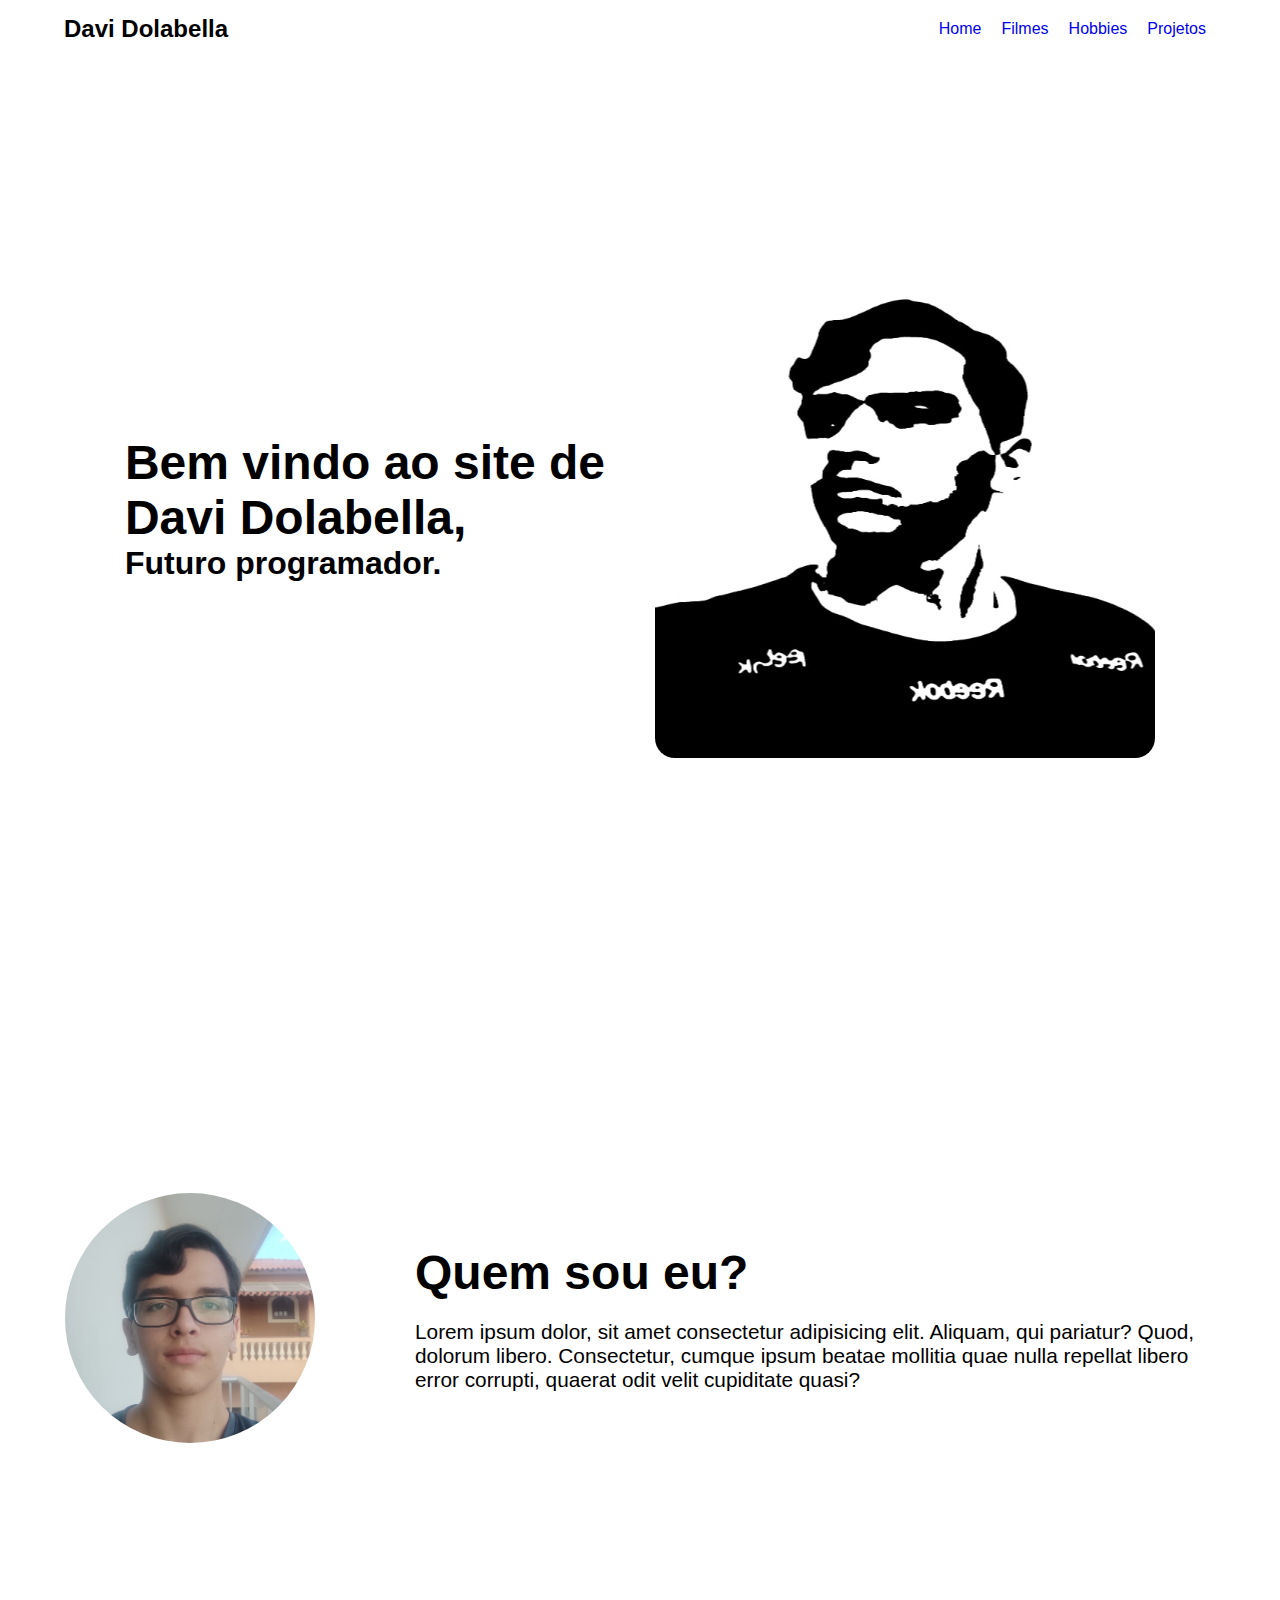
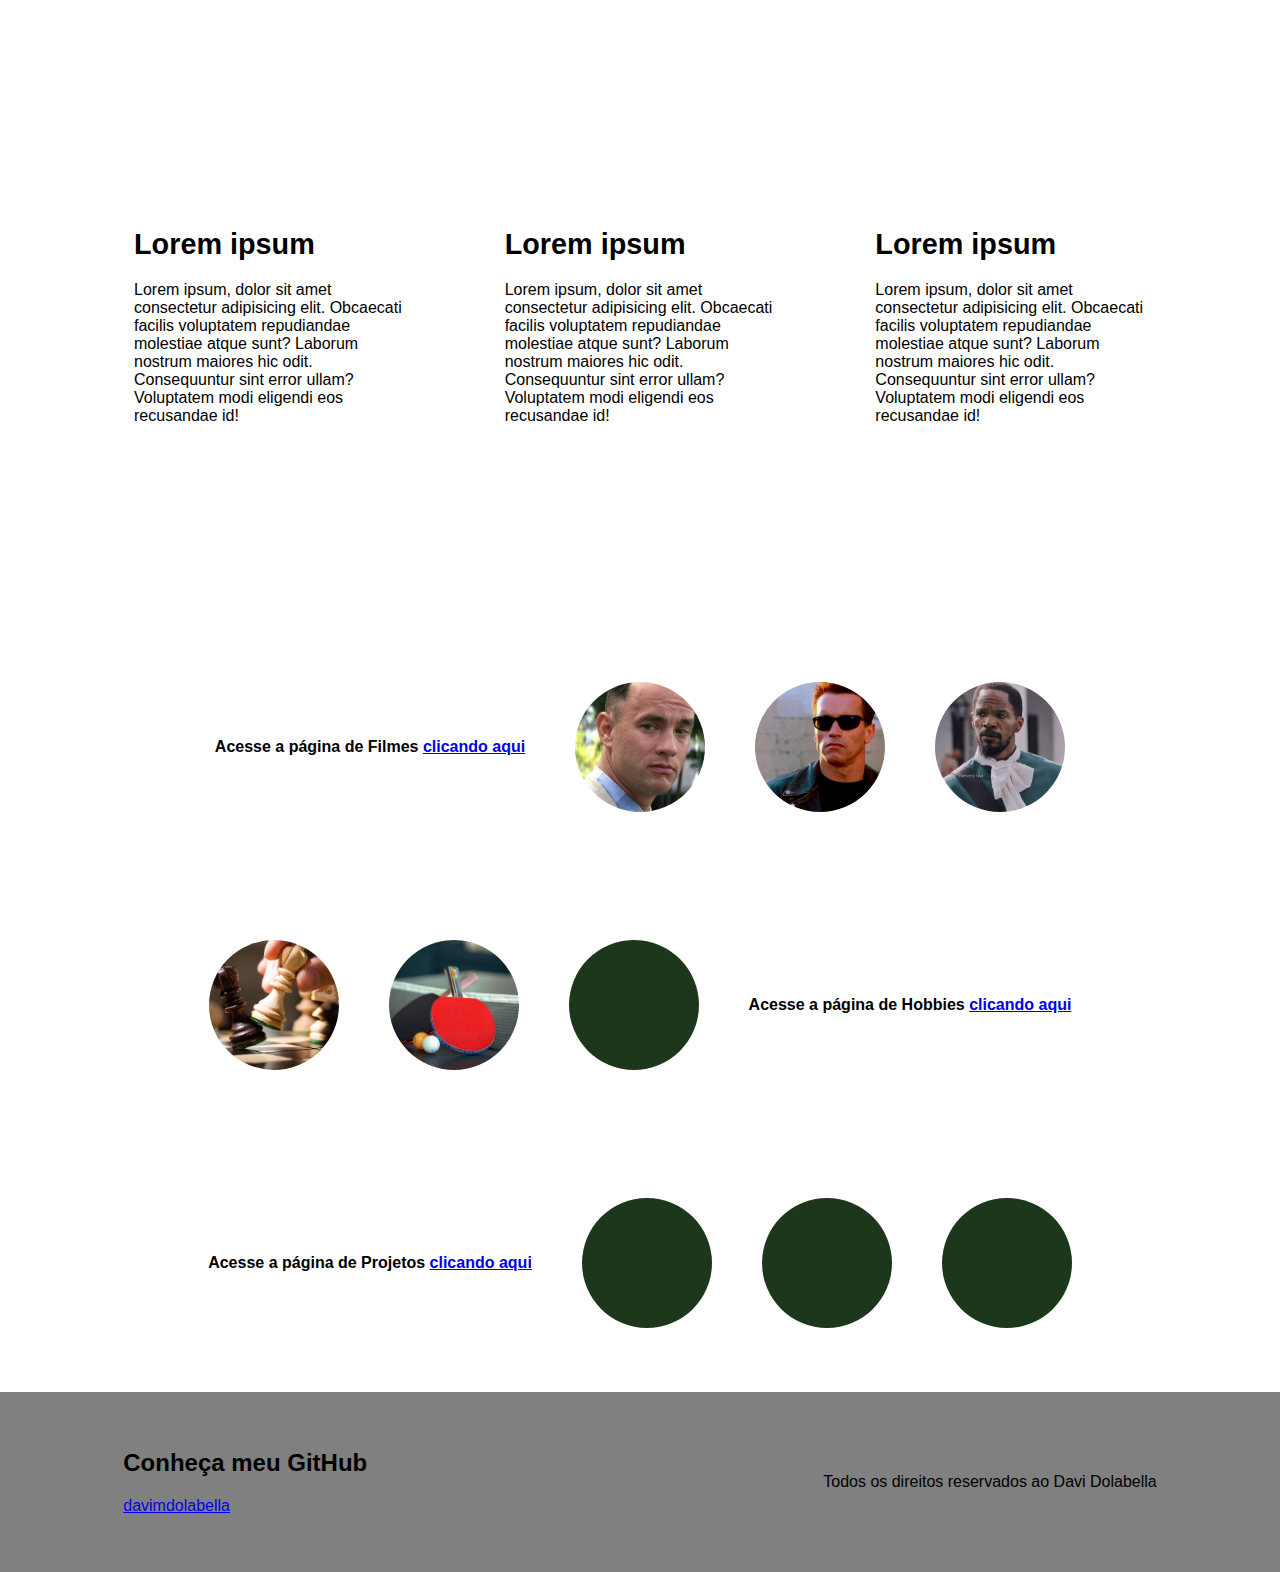
==== index.html @ c70b5666 "Update index.html" ====
<!DOCTYPE html>
<html lang="pt-br">
<head>
    <meta charset="UTF-8">
    <meta name="viewport" content="width=device-width, initial-scale=1.0">
    <title>Site Pessoal</title>
    <link rel="stylesheet" href="css/style.css">
</head>
<body>
    
    <header>
        <h2>Davi Dolabella</h2>
        <nav class="desktop">
            <ul>
                <li><a href="#">Home</a></li>
                <li><a href="#">Filmes</a></li>
                <li><a href="#">Hobbies</a></li>
                <li><a href="#">Projetos</a></li>
            </ul>
        </nav><!--desktop-->
        <div class="menu_mobile_icon"></div>
        <nav class="mobile">
            <ul>
                <li><a href="#">Home</a></li>
                <li><a href="#">Filmes</a></li>
                <li><a href="#">Hobbies</a></li>
                <li><a href="#">Projetos</a></li>
            </ul>
        </nav><!--mobile-->
    </header>

    <section class="hero">
        <div class="container">
            <div class="hero_text">
                <h2>Bem vindo ao site de</h2>
                <h1>Davi Dolabella,</h1>
                <h3>Futuro programador.</h3>
            </div><!--hero_text-->
            <div class="hero_img"></div>
        </div><!--container-->
    </section><!--hero-->

    <section class="about">
        <div class="container">
            <div class="about_img"></div>
            <div class="about_text">
                <h2>Quem sou eu?</h2>
                <p>
                    Lorem ipsum dolor, sit amet consectetur adipisicing elit. Aliquam, qui pariatur? Quod, dolorum libero. Consectetur, cumque ipsum beatae mollitia quae nulla repellat libero error corrupti, quaerat odit velit cupiditate quasi?
                </p>
            </div><!--about_text-->
        </div><!--container-->
    </section><!--about-->

    <section class="content">
        <div class="container">
            <div class="content_single">
                <h2>Lorem ipsum</h2>
                <p>
                    Lorem ipsum, dolor sit amet consectetur adipisicing elit. Obcaecati facilis voluptatem repudiandae molestiae atque sunt? Laborum nostrum maiores hic odit. Consequuntur sint error ullam? Voluptatem modi eligendi eos recusandae id!
                </p>
            </div><!--content_single-->
            <div class="content_single">
                <h2>Lorem ipsum</h2>
                <p>
                    Lorem ipsum, dolor sit amet consectetur adipisicing elit. Obcaecati facilis voluptatem repudiandae molestiae atque sunt? Laborum nostrum maiores hic odit. Consequuntur sint error ullam? Voluptatem modi eligendi eos recusandae id!
                </p>
            </div><!--content_single-->
            <div class="content_single">
                <h2>Lorem ipsum</h2>
                <p>
                    Lorem ipsum, dolor sit amet consectetur adipisicing elit. Obcaecati facilis voluptatem repudiandae molestiae atque sunt? Laborum nostrum maiores hic odit. Consequuntur sint error ullam? Voluptatem modi eligendi eos recusandae id!
                </p>
            </div><!--content_single-->
        </div><!--container-->
    </section><!--content-->

    <section class="preview p_films">
        <div class="container">
            <h2>Acesse a página de Filmes <a href="#">clicando aqui</a></h2>
            <div class="filmes_preview preview_c">
                <div class="single_p filme" style="background-image:url('./img/forrest-gump.jpg');"></div>
                <div class="single_p filme" style="background-image: url('./img/exterminador-do-futuro.jpg');"></div>
                <div class="single_p filme" style="background-image: url('./img/django.jpg');"></div>
            </div><!--filmes_preview-->
        </div><!--container-->
    </section><!--preview p_films-->

    <section class="preview p_hobbies">
        <div class="container">
            <h2>Acesse a página de Hobbies <a href="#">clicando aqui</a></h2>
            <div class="hobbies_preview preview_c">
                <div class="single_p hobbies" style="background-image: url('./img/xadrez.webp');"></div>
                <div class="single_p hobbies" style="background-image: url('./img/tenis-de-mesa.jpg');"></div>
                <div class="single_p hobbie"></div>
            </div><!--hobbies_preview-->
        </div><!--container-->
    </section><!--preview p_hobbies-->

    <section class="preview p_projects">
        <div class="container">
            <h2>Acesse a página de Projetos <a href="#">clicando aqui</a></h2>
            <div class="projects_preview preview_c">
                <div class="single_p project"></div>
                <div class="single_p project"></div>
                <div class="single_p project"></div>
            </div><!--projects_preview-->
        </div><!--container-->
    </section><!--preview p_prjects-->

    <footer>
       <div class="container">
            <div class="social">
                <h2>Conheça meu GitHub</h2>
                <div class="single">
                    <div class="icon"></div>
                    <a href="https://davimdolabella.github.io/personal-website/">davimdolabella</a>
                </div><!--single-->
            </div><!--social-->
            <div class="direitos">
                <p>Todos os direitos reservados ao Davi Dolabella</p>
            </div><!--direitos-->
       </div><!--container-->
    </footer>

</body>
</html>
---- css/style.css ----
*{
    margin: 0;
    padding: 0;
    box-sizing: border-box;
    font-family: sans-serif;
}

html,body{
    height: 100%;
}
header{
    padding: 10px 5%;
    display: flex;
    justify-content: space-between;
    align-items: center;
    background-color: white;
}
header .desktop ul{
    display: flex;
    list-style: none;
}
header .desktop ul li{
    padding: 10px;
}
header .desktop ul li:hover{
    color: black;
}
header .desktop ul li a{
    text-decoration: none;
}
.menu_mobile_icon{
    width: 50px;
    height: 50px;
    background-color: gray;
    display: none;
}
.mobile{
    display: none;
}
/*//////////////////////////////////////*/
.hero .container{
    background: white;
    background-size: 200%;
    width: 100%;
    height: 100vh;
    display: flex;
    align-items: center;
    justify-content: center;
    padding: 0 5%;
}

.hero_text h2{
    font-size: 300%;
}   
.hero_text h1{
    font-size: 300%;
}
.hero_text h3{
    font-size: 200%;
}
.hero_img{
    border-radius: 20px;
    margin-left: 50px;
    width: 500px;
    padding-top: 500px;
    height:0;
    background-image: url('../img/teste3.jpg');
    background-color: gray;
    background-size: 120% 120%;
    background-position: bottom;
    background-repeat: no-repeat;

}
/***************************************/
.about .container{
    padding:5%;
    width: 100%;
    height: 80vh;
    display: flex;
    align-items: center;
    justify-content: center;
    gap: 100px;
}
.about_text{
    max-width: 800px;
    width: 70%;
}
.about_text h2{
    font-size: 300%;
    margin-bottom: 20px;
}
.about_text p{
    font-size: 130%;
}
.about_img{
    background-image: url('../img/about.jpg');
    background-size: cover;
    background-position: center;
    min-width:250px;
    height: 250px;
    border-radius: 50%;
    background-color: gray;
}
/*****************************************/
.content{
    background-color: white;
}
.content .container{
    margin: 0 auto;
    max-width: 1200px;
    width: 100%;
    height: 60vh;
    display: flex;
    align-items: center;
    justify-content: center;
    gap: 40px;
    padding: 5%;
}
.content .content_single{
    width: calc(100%/3);
    height: 300px;
    padding: 30px;
}
.content_single h2{
    font-size: 180%;
    margin-bottom: 20px;
}
.content_single p{
    font-size: 100%;
}
/***************************************/
.preview{
    width: 100%;
    height: auto;
    display: flex;
    align-items: center;
    padding: 5%;
}
.preview .container{
    margin: 0 auto;
    max-width: 1200px;
    display: flex;
    align-items: center;
    justify-content: space-between;
    gap: 50px;
}
.preview h2{
    font-size: 100%;
}
.preview .preview_c{
    display: flex;
    align-items: center;
    gap: 50px;
}
.preview .single_p{
    width: 130px;
    height: 130px;
    border-radius: 50%;
    background-size:cover;
    background-position:center;
    background-color: rgb(28, 55, 27);
}
.p_hobbies .container{
    flex-direction: row-reverse;
}
/**************************/
footer{
    width: 100%;
    height: 20vh;
    padding: 2%;
    background-color: gray;
}
footer  .container{
    margin: 0 auto;
    max-width: 1200px;
    width: 100%;
    height: 100%;
    display: flex;
    align-items: center;
    justify-content: center;
    gap: 100px;
}
footer .social{
    display: flex;
    flex-direction: column;
    align-items: left;
    gap: 20px;
    width: 50%;
}
/************************************/
@media screen and (max-width: 1200px) {
    
    .hero_img{
        width: 300px;
        padding-top: 300px;
    }
}
@media screen and (max-width:1000px){
    .desktop{
        display: none;
    }
    .menu_mobile_icon{
        display: block;
    }
    /************************/
    .hero_img{
        margin: 0;
        margin-bottom: 50px;
    }
    .hero .container{
        flex-direction: column;
        gap: 50px;
        text-align: center;
    }
    .hero_text h2{
        font-size: 220%;
    }   
    .hero_text h1{
        font-size: 220%;
    }
    .hero_text h3{
        font-size: 120%;
    }
    /**************************/
    .about .container{
        height: auto;
        flex-direction: column;
    }
    .about_text h2{
        text-align: center;
        font-size: 200%;
    }
    .about_text p{
        font-size: 120%;
    }
    /****************************/
    .content .container{
        margin-top: 50px;
        height: auto;
        flex-direction: column;
    }
    .content .content_single{
        min-width: 30%;
        width: 300px;
        height: 300px;
    }
    /**************************/
    .preview{
        margin-bottom: 50px;
    }
    .preview .container{
        flex-direction: column;
    }
    .p_hobbies .container{
        flex-direction: column;
    }
    /********************************/
    footer  .container{
        padding: 5%;
        justify-content: space-between;
        gap: 30px;
    }
    footer .social{
        width: auto;
    }
}
@media screen and (max-width:768px) {
    .preview{
       margin-bottom: 70px;
       height: auto;
    }
    .preview .preview_c{
        flex-direction: column;
    }
    .p_hobbies .container{
        flex-direction: column;
    }
    /*******************/
    footer{
        height: auto;
    }
    footer  .container{
        gap: 50px;
        flex-direction: column;
    }
}
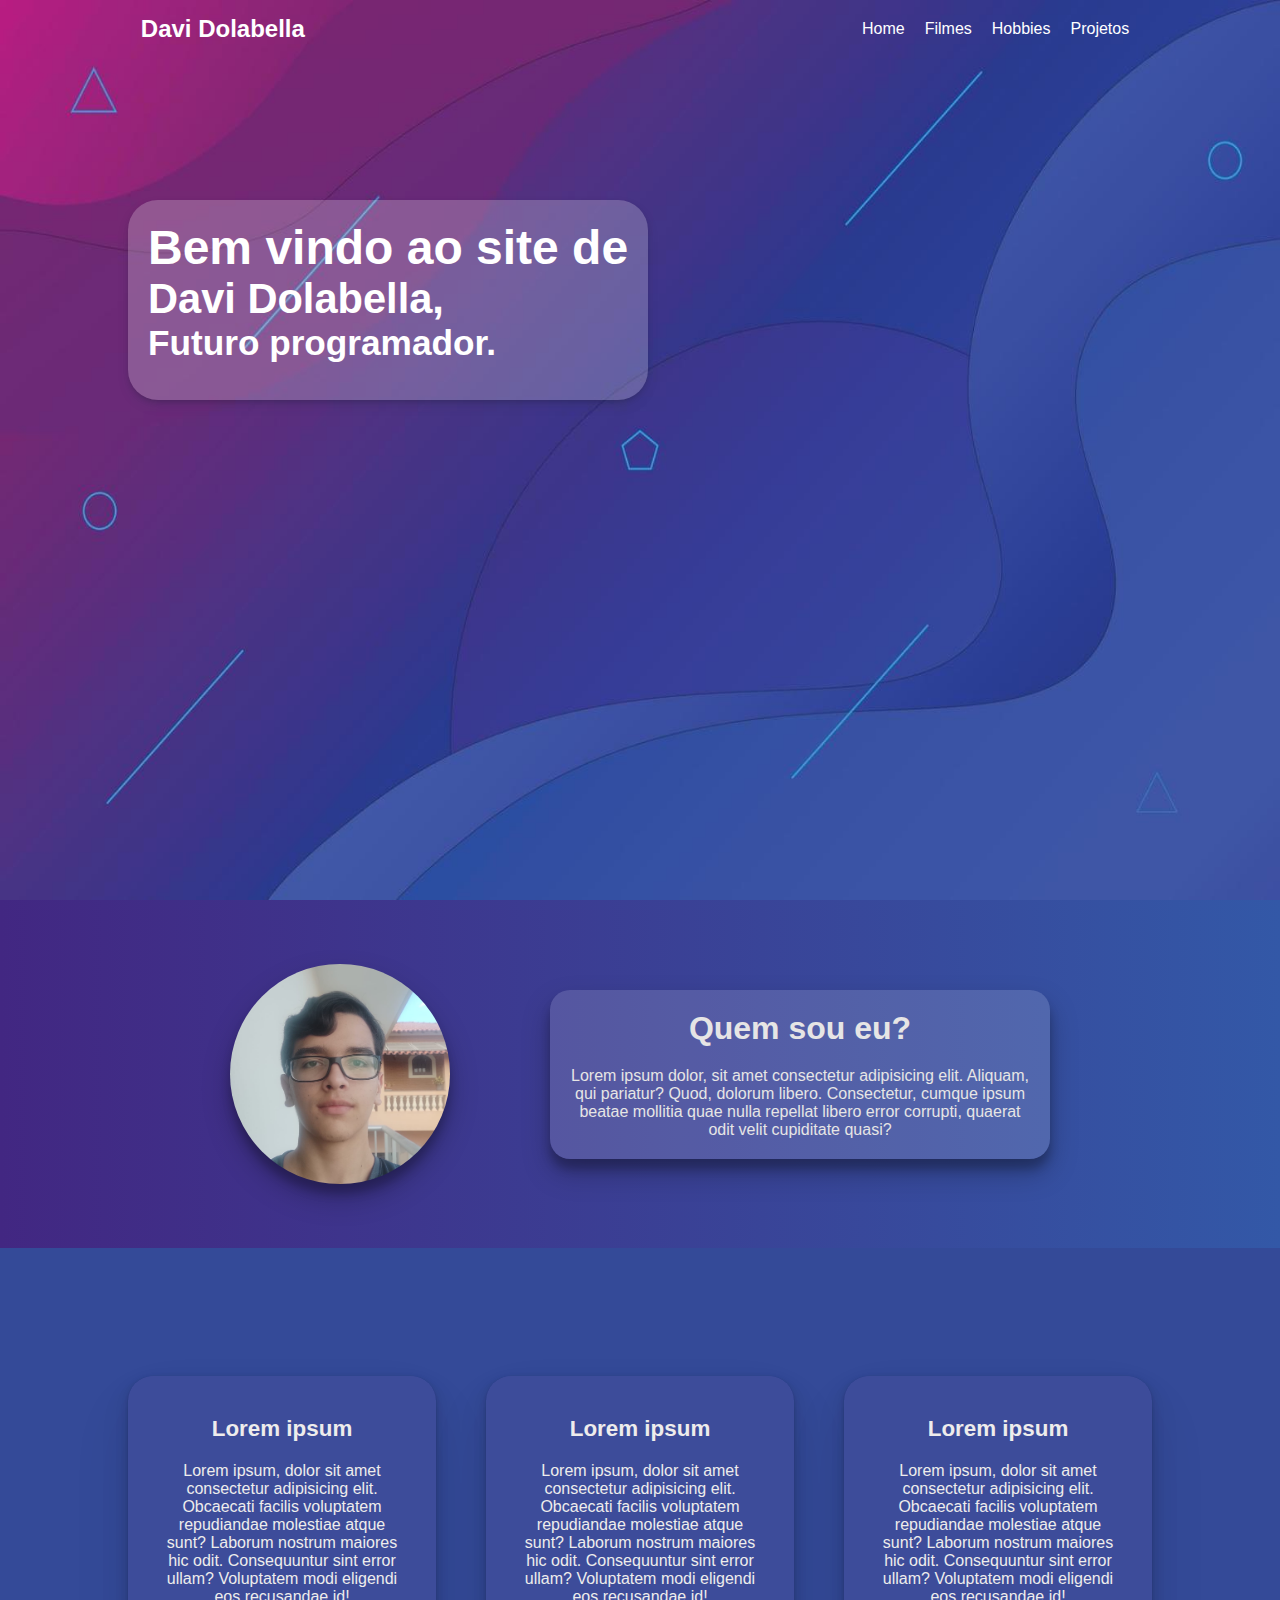
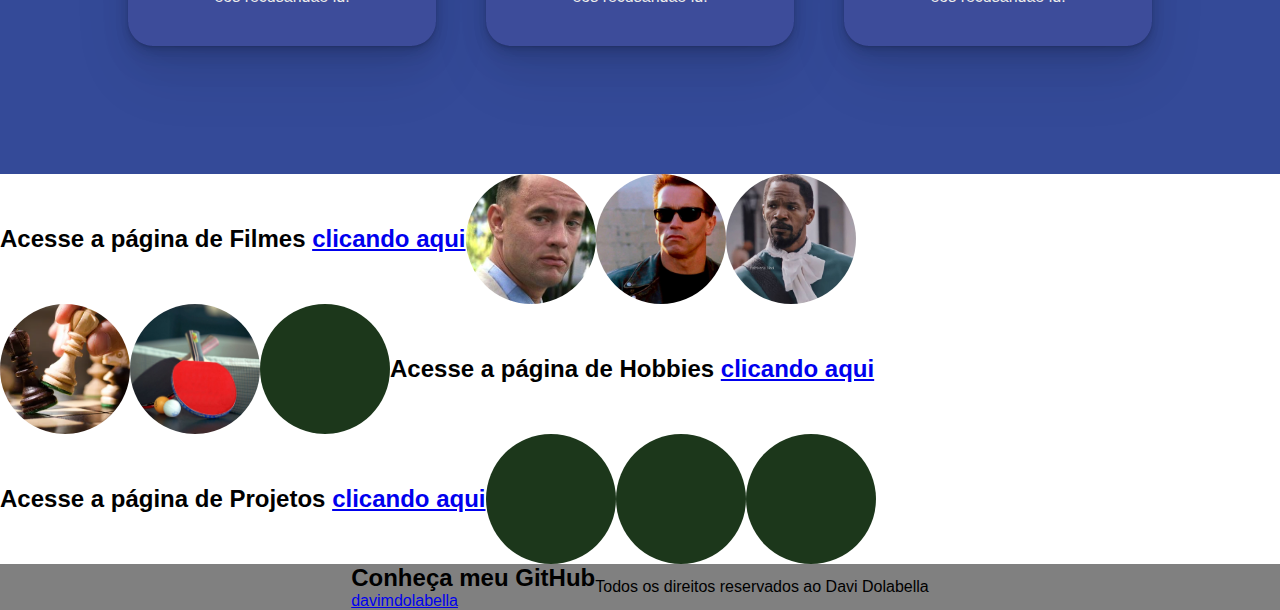
==== commit 42de1023: "Add files via upload" ====
--- a/index.html
+++ b/index.html
@@ -124,4 +124,4 @@
     </footer>
 
 </body>
-</html>
+</html>--- a/css/style.css
+++ b/css/style.css
@@ -9,11 +9,13 @@
     height: 100%;
 }
 header{
-    padding: 10px 5%;
+    color: white;
+    position: absolute;
+    width: 100%;
+    padding: 10px 11%;
     display: flex;
     justify-content: space-between;
     align-items: center;
-    background-color: white;
 }
 header .desktop ul{
     display: flex;
@@ -23,10 +25,13 @@
     padding: 10px;
 }
 header .desktop ul li:hover{
-    color: black;
+    background-color: rgba(255, 255, 255, 0.156);
+    border-radius: 20px;
 }
 header .desktop ul li a{
+    color: white;
     text-decoration: none;
+    cursor: pointer;
 }
 .menu_mobile_icon{
     width: 50px;
@@ -39,118 +44,113 @@
 }
 /*//////////////////////////////////////*/
 .hero .container{
-    background: white;
-    background-size: 200%;
+    color: white;
+    background-image: url('../img/banner.jpg');
+    background-position: center;
+    background-size: 100% 100%;
+    padding: 10%;
+    padding-top: 200px;
     width: 100%;
     height: 100vh;
     display: flex;
-    align-items: center;
-    justify-content: center;
-    padding: 0 5%;
-}
-
-.hero_text h2{
-    font-size: 300%;
-}   
+}
+.hero_text{
+    box-shadow: rgba(50, 50, 93, 0.25) 0px 6px 12px -2px, rgba(0, 0, 0, 0.3) 0px 3px 7px -3px;
+    border-radius: 30px;
+    padding: 20px;
+    font-size: 200%;
+    height: 200px;
+    background-color: rgba(255, 255, 255, 0.219);
+}
 .hero_text h1{
-    font-size: 300%;
+    font-size: 130%;
 }
 .hero_text h3{
-    font-size: 200%;
-}
-.hero_img{
-    border-radius: 20px;
-    margin-left: 50px;
-    width: 500px;
-    padding-top: 500px;
-    height:0;
-    background-image: url('../img/teste3.jpg');
-    background-color: gray;
-    background-size: 120% 120%;
-    background-position: bottom;
-    background-repeat: no-repeat;
-
-}
+    font-size: 110%;
+}
+
 /***************************************/
 .about .container{
-    padding:5%;
+    background:linear-gradient(to right,  rgb(66, 39, 130), rgb(51, 88, 167));
+    
+    padding:5% 10%;
     width: 100%;
-    height: 80vh;
     display: flex;
     align-items: center;
     justify-content: center;
     gap: 100px;
 }
 .about_text{
-    max-width: 800px;
-    width: 70%;
+    box-shadow: rgba(0, 0, 0, 0.25) 0px 14px 28px, rgba(0, 0, 0, 0.22) 0px 10px 10px;
+    padding: 20px;
+    border-radius: 20px;
+    background-color: rgba(255, 255, 255, 0.137);
+    color: rgb(230, 229, 229);
+    max-width: 500px;
+    font-size: 100%;
 }
 .about_text h2{
-    font-size: 300%;
+    text-align: center;
+    font-size: 200%;
     margin-bottom: 20px;
 }
 .about_text p{
-    font-size: 130%;
+    text-align:center;
 }
 .about_img{
+    box-shadow: rgba(0, 0, 0, 0.25) 0px 14px 28px, rgba(0, 0, 0, 0.22) 0px 10px 10px;
     background-image: url('../img/about.jpg');
     background-size: cover;
     background-position: center;
-    min-width:250px;
-    height: 250px;
+    width: 220px;
+    height: 220px;
     border-radius: 50%;
     background-color: gray;
 }
 /*****************************************/
 .content{
-    background-color: white;
-}
+    padding:10%;
+    background-color: rgb(52, 74, 152);
+}
+
 .content .container{
-    margin: 0 auto;
-    max-width: 1200px;
-    width: 100%;
-    height: 60vh;
+    
+    text-align: center;
+    
     display: flex;
     align-items: center;
     justify-content: center;
-    gap: 40px;
-    padding: 5%;
+    gap: 50px;
 }
 .content .content_single{
-    width: calc(100%/3);
-    height: 300px;
-    padding: 30px;
+    box-shadow: rgba(0, 0, 0, 0.07) 0px 1px 2px, rgba(0, 0, 0, 0.07) 0px 2px 4px, rgba(0, 0, 0, 0.07) 0px 4px 8px, rgba(0, 0, 0, 0.07) 0px 8px 16px, rgba(0, 0, 0, 0.07) 0px 16px 32px, rgba(0, 0, 0, 0.07) 0px 32px 64px;
+    color: rgb(238, 236, 236);
+    border-radius: 25px;
+    background-color: rgba(112, 88, 166, 0.159);
+    max-width: calc(100%/3);
+    padding:40px 30px;
 }
 .content_single h2{
-    font-size: 180%;
     margin-bottom: 20px;
-}
-.content_single p{
-    font-size: 100%;
-}
+    font-size: 140%;
+}
+
 /***************************************/
 .preview{
-    width: 100%;
     height: auto;
     display: flex;
     align-items: center;
-    padding: 5%;
 }
 .preview .container{
-    margin: 0 auto;
-    max-width: 1200px;
     display: flex;
     align-items: center;
     justify-content: space-between;
-    gap: 50px;
 }
 .preview h2{
-    font-size: 100%;
 }
 .preview .preview_c{
     display: flex;
     align-items: center;
-    gap: 50px;
 }
 .preview .single_p{
     width: 130px;
@@ -165,34 +165,22 @@
 }
 /**************************/
 footer{
-    width: 100%;
-    height: 20vh;
-    padding: 2%;
     background-color: gray;
 }
 footer  .container{
-    margin: 0 auto;
-    max-width: 1200px;
-    width: 100%;
-    height: 100%;
     display: flex;
     align-items: center;
     justify-content: center;
-    gap: 100px;
 }
 footer .social{
     display: flex;
     flex-direction: column;
     align-items: left;
-    gap: 20px;
-    width: 50%;
 }
 /************************************/
 @media screen and (max-width: 1200px) {
     
     .hero_img{
-        width: 300px;
-        padding-top: 300px;
     }
 }
 @media screen and (max-width:1000px){
@@ -204,83 +192,50 @@
     }
     /************************/
     .hero_img{
-        margin: 0;
-        margin-bottom: 50px;
     }
     .hero .container{
-        flex-direction: column;
-        gap: 50px;
-        text-align: center;
     }
     .hero_text h2{
-        font-size: 220%;
     }   
     .hero_text h1{
-        font-size: 220%;
     }
     .hero_text h3{
-        font-size: 120%;
     }
     /**************************/
     .about .container{
-        height: auto;
-        flex-direction: column;
     }
     .about_text h2{
-        text-align: center;
-        font-size: 200%;
     }
     .about_text p{
-        font-size: 120%;
     }
     /****************************/
     .content .container{
-        margin-top: 50px;
-        height: auto;
-        flex-direction: column;
     }
     .content .content_single{
-        min-width: 30%;
-        width: 300px;
-        height: 300px;
     }
     /**************************/
     .preview{
-        margin-bottom: 50px;
     }
     .preview .container{
-        flex-direction: column;
     }
     .p_hobbies .container{
-        flex-direction: column;
     }
     /********************************/
     footer  .container{
-        padding: 5%;
-        justify-content: space-between;
-        gap: 30px;
     }
     footer .social{
-        width: auto;
     }
 }
 @media screen and (max-width:768px) {
     .preview{
-       margin-bottom: 70px;
-       height: auto;
     }
     .preview .preview_c{
-        flex-direction: column;
     }
     .p_hobbies .container{
-        flex-direction: column;
     }
     /*******************/
     footer{
-        height: auto;
     }
     footer  .container{
-        gap: 50px;
-        flex-direction: column;
     }
 }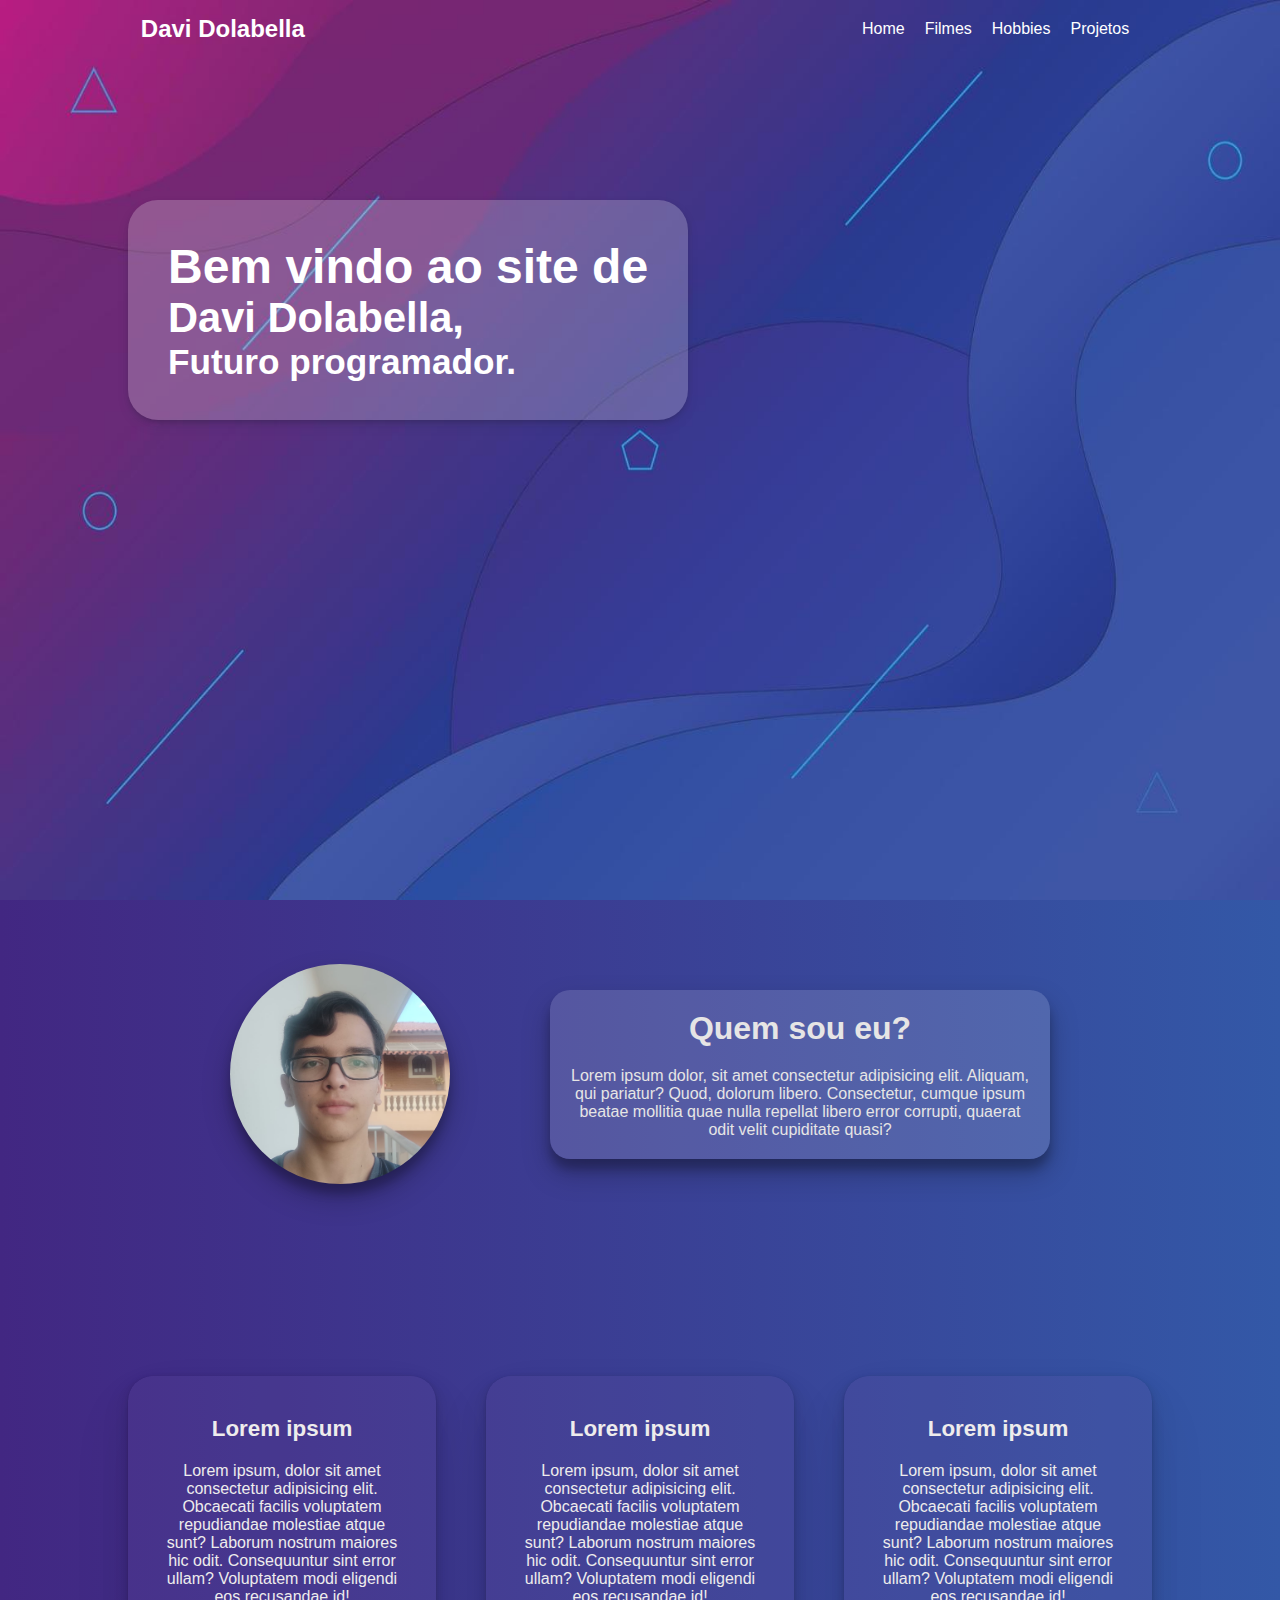
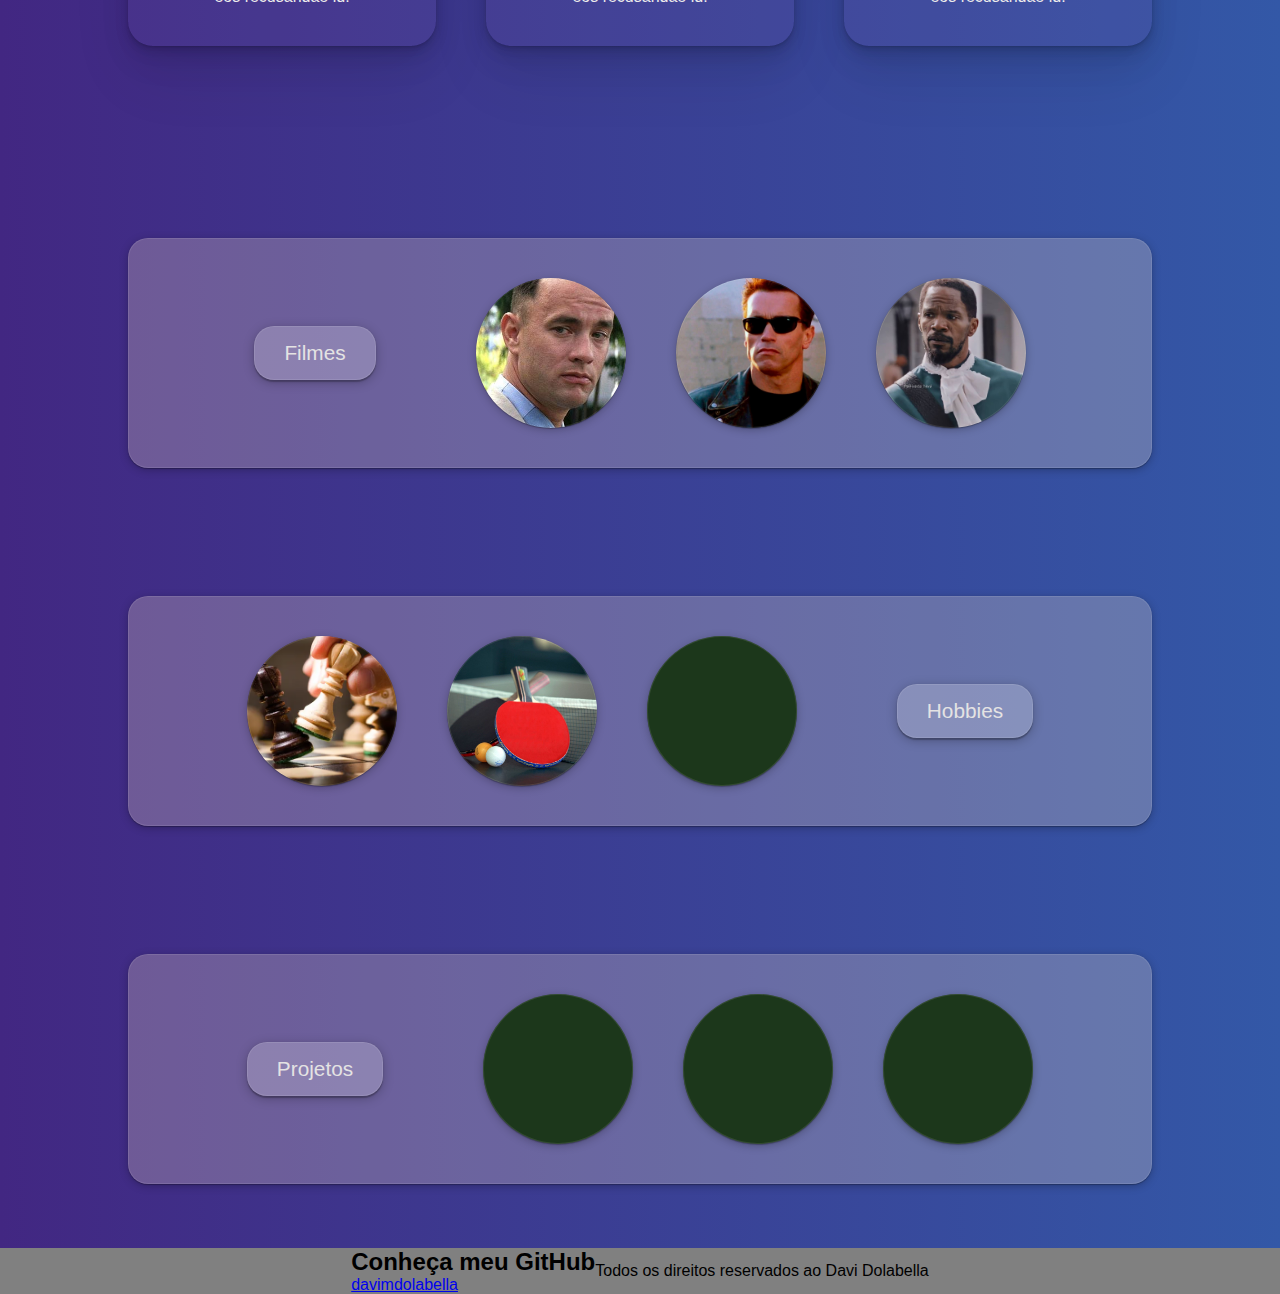
==== commit 6ee706c4: "3 version" ====
--- a/index.html
+++ b/index.html
@@ -77,7 +77,7 @@
 
     <section class="preview p_films">
         <div class="container">
-            <h2>Acesse a página de Filmes <a href="#">clicando aqui</a></h2>
+            <a href="#">Filmes</a>
             <div class="filmes_preview preview_c">
                 <div class="single_p filme" style="background-image:url('./img/forrest-gump.jpg');"></div>
                 <div class="single_p filme" style="background-image: url('./img/exterminador-do-futuro.jpg');"></div>
@@ -88,7 +88,7 @@
 
     <section class="preview p_hobbies">
         <div class="container">
-            <h2>Acesse a página de Hobbies <a href="#">clicando aqui</a></h2>
+            <a href="#">Hobbies</a>
             <div class="hobbies_preview preview_c">
                 <div class="single_p hobbies" style="background-image: url('./img/xadrez.webp');"></div>
                 <div class="single_p hobbies" style="background-image: url('./img/tenis-de-mesa.jpg');"></div>
@@ -99,7 +99,7 @@
 
     <section class="preview p_projects">
         <div class="container">
-            <h2>Acesse a página de Projetos <a href="#">clicando aqui</a></h2>
+            <a href="#">Projetos</a>
             <div class="projects_preview preview_c">
                 <div class="single_p project"></div>
                 <div class="single_p project"></div>
--- a/css/style.css
+++ b/css/style.css
@@ -55,11 +55,14 @@
     display: flex;
 }
 .hero_text{
+    height: 220px;
+    display: flex;
+    flex-direction: column;
+    justify-content: center;
     box-shadow: rgba(50, 50, 93, 0.25) 0px 6px 12px -2px, rgba(0, 0, 0, 0.3) 0px 3px 7px -3px;
     border-radius: 30px;
-    padding: 20px;
+    padding: 40px;
     font-size: 200%;
-    height: 200px;
     background-color: rgba(255, 255, 255, 0.219);
 }
 .hero_text h1{
@@ -110,7 +113,7 @@
 /*****************************************/
 .content{
     padding:10%;
-    background-color: rgb(52, 74, 152);
+    background:linear-gradient(to right,  rgb(66, 39, 130), rgb(51, 88, 167));
 }
 
 .content .container{
@@ -123,6 +126,7 @@
     gap: 50px;
 }
 .content .content_single{
+    transition: 0.2s;
     box-shadow: rgba(0, 0, 0, 0.07) 0px 1px 2px, rgba(0, 0, 0, 0.07) 0px 2px 4px, rgba(0, 0, 0, 0.07) 0px 4px 8px, rgba(0, 0, 0, 0.07) 0px 8px 16px, rgba(0, 0, 0, 0.07) 0px 16px 32px, rgba(0, 0, 0, 0.07) 0px 32px 64px;
     color: rgb(238, 236, 236);
     border-radius: 25px;
@@ -134,32 +138,65 @@
     margin-bottom: 20px;
     font-size: 140%;
 }
-
+.content_single:hover{
+    transition: transform 0.2s ease-in-out;
+    transform: scale(105%);
+}
 /***************************************/
 .preview{
+    background:linear-gradient(to right,  rgb(66, 39, 130), rgb(51, 88, 167));
     height: auto;
     display: flex;
     align-items: center;
+    padding:5% 10%;
 }
 .preview .container{
-    display: flex;
-    align-items: center;
-    justify-content: space-between;
-}
-.preview h2{
+    box-shadow: rgba(0, 0, 0, 0.25) 0px 0.0625em 0.0625em, rgba(0, 0, 0, 0.25) 0px 0.125em 0.5em, rgba(255, 255, 255, 0.1) 0px 0px 0px 1px inset;
+    padding: 40px;
+    border-radius: 20px;
+    background-color: rgba(255, 235, 205, 0.244);
+    width: 100%;
+    display: flex;
+    align-items: center;
+    justify-content: center;
+    gap: 100px;
+}
+.preview a{
+    transition: 0.2s;
+    box-shadow: rgba(0, 0, 0, 0.25) 0px 0.0625em 0.0625em, rgba(0, 0, 0, 0.25) 0px 0.125em 0.5em, rgba(255, 255, 255, 0.1) 0px 0px 0px 1px inset;
+    color: rgb(228, 227, 227);
+    font-size: 130%;
+    text-decoration: none;
+    padding: 15px 30px;
+    border-radius: 20px;
+    display: flex;
+    align-items: center;
+    justify-content: center;
+    background-color: rgba(255, 255, 255, 0.21);
+}
+.preview a:hover{
+    transform: scale(105%);
+    transition: transform 0.2s ease-in-out;
 }
 .preview .preview_c{
     display: flex;
     align-items: center;
+    gap: 50px;
 }
 .preview .single_p{
-    width: 130px;
-    height: 130px;
+    transition: 0.2s;
+    box-shadow: rgba(0, 0, 0, 0.25) 0px 0.0625em 0.0625em, rgba(0, 0, 0, 0.25) 0px 0.125em 0.5em, rgba(255, 255, 255, 0.1) 0px 0px 0px 1px inset;
+    width: 150px;
+    height: 150px;
     border-radius: 50%;
     background-size:cover;
     background-position:center;
     background-color: rgb(28, 55, 27);
 }
+.single_p:hover{
+    transform: scale(110%);
+    transition: transform 0.2s ease;
+}
 .p_hobbies .container{
     flex-direction: row-reverse;
 }
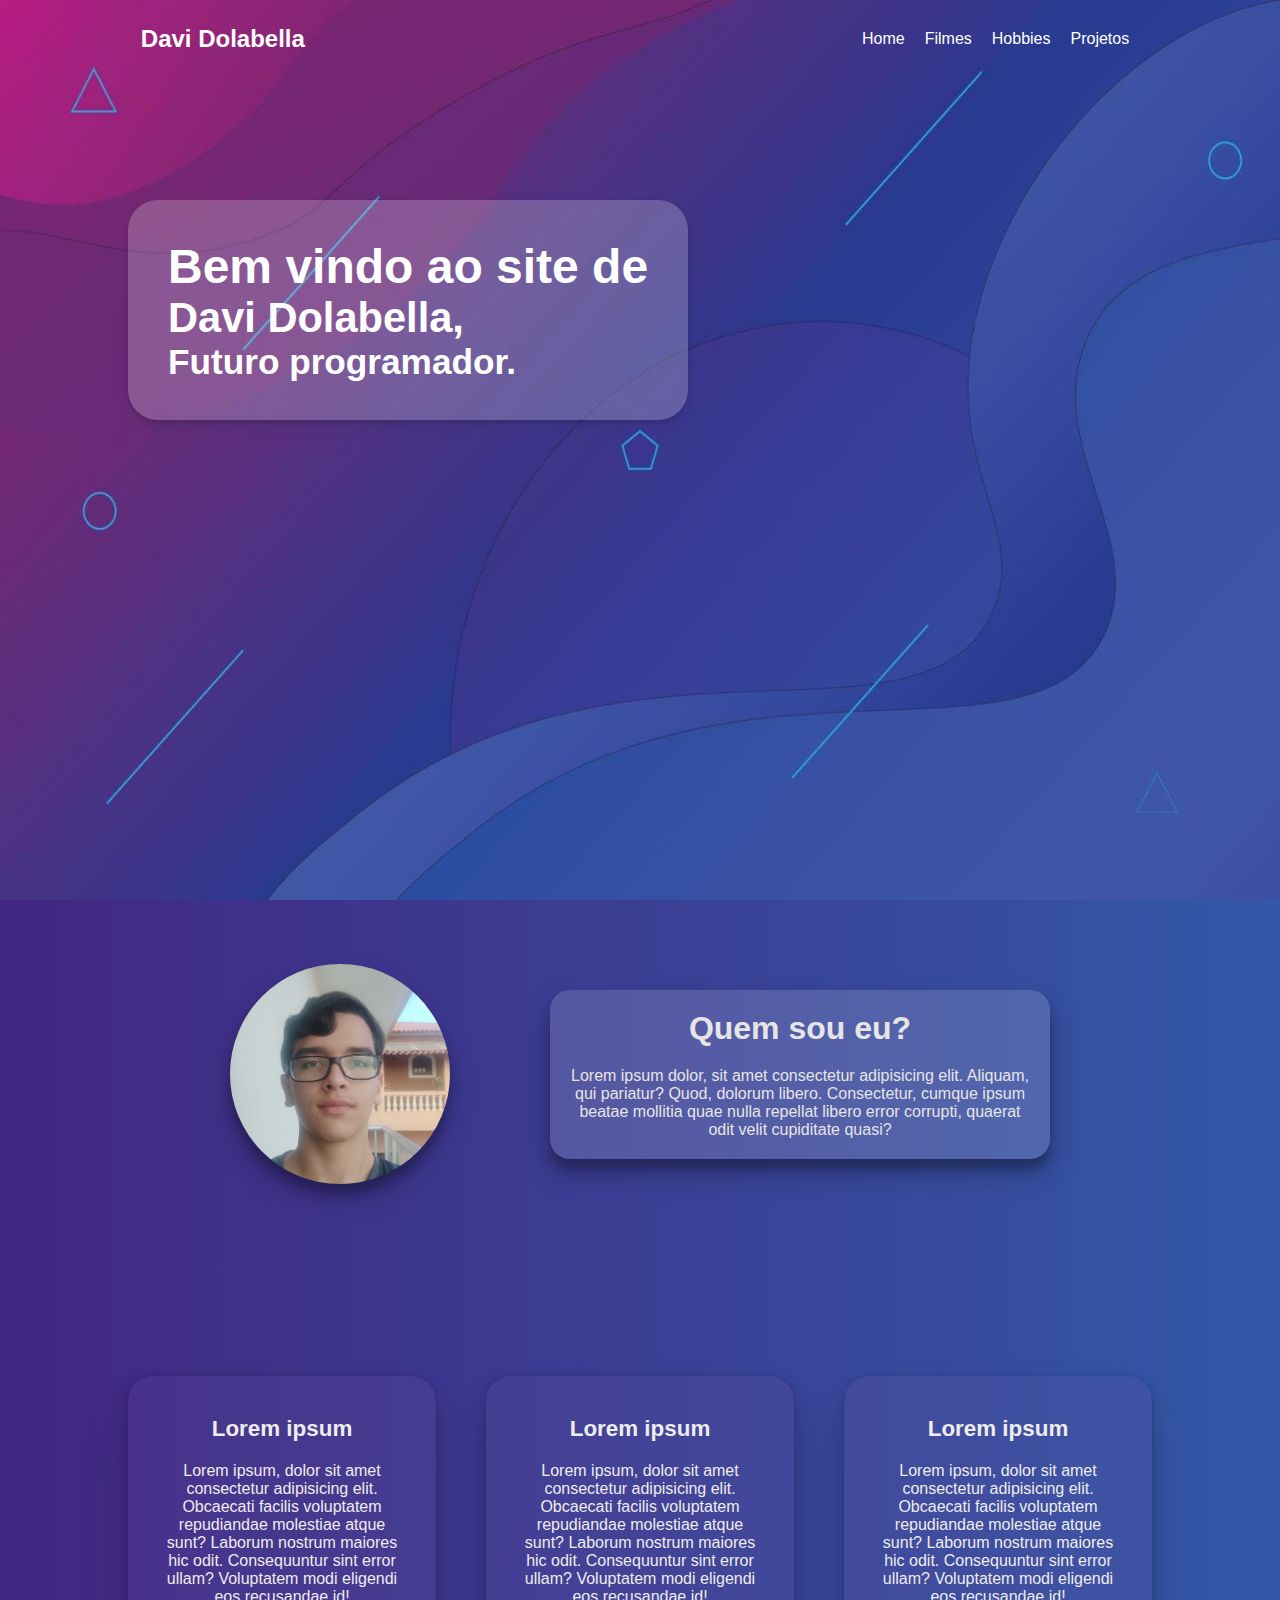
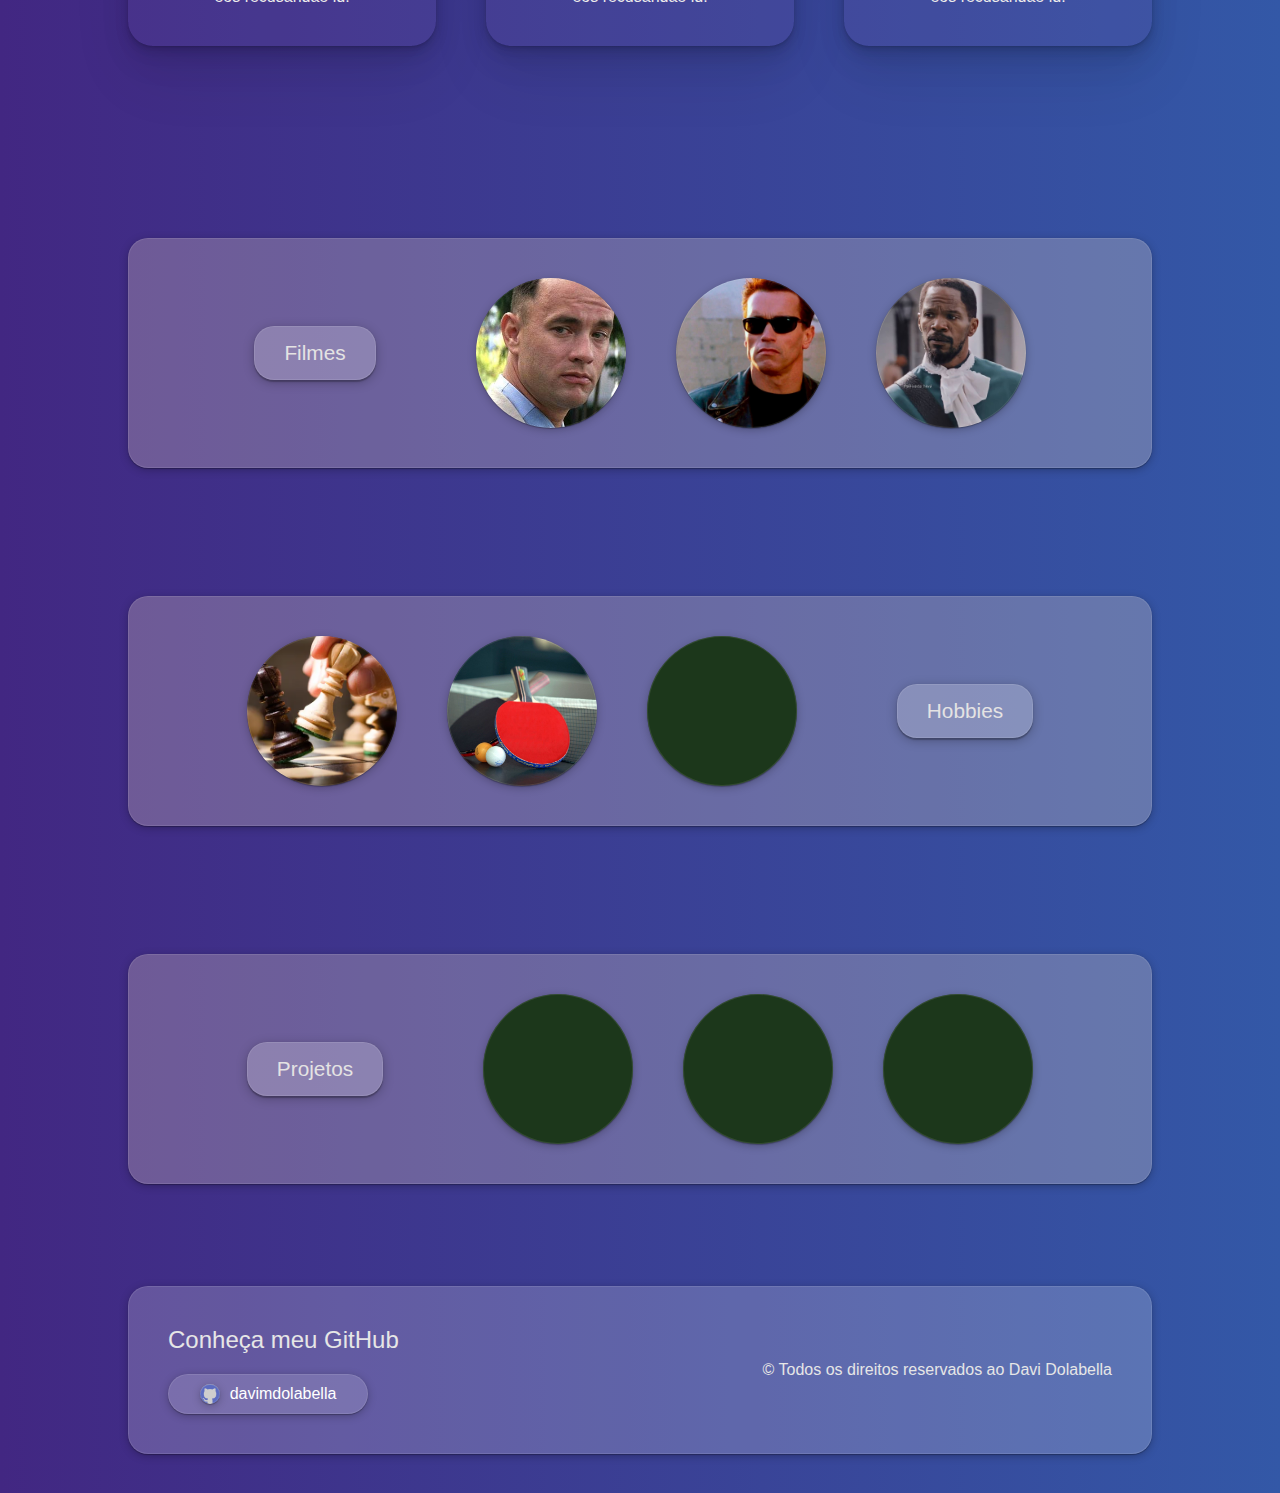
==== commit f9bd9895: "Add files via upload" ====
--- a/index.html
+++ b/index.html
@@ -114,11 +114,11 @@
                 <h2>Conheça meu GitHub</h2>
                 <div class="single">
                     <div class="icon"></div>
-                    <a href="https://davimdolabella.github.io/personal-website/">davimdolabella</a>
+                    <a target="_blank" href="https://github.com/davimdolabella">davimdolabella</a>
                 </div><!--single-->
             </div><!--social-->
             <div class="direitos">
-                <p>Todos os direitos reservados ao Davi Dolabella</p>
+                <p>&copy; Todos os direitos reservados ao Davi Dolabella</p>
             </div><!--direitos-->
        </div><!--container-->
     </footer>
--- a/css/style.css
+++ b/css/style.css
@@ -12,11 +12,12 @@
     color: white;
     position: absolute;
     width: 100%;
-    padding: 10px 11%;
+    padding: 20px 11%;
     display: flex;
     justify-content: space-between;
     align-items: center;
 }
+
 header .desktop ul{
     display: flex;
     list-style: none;
@@ -26,7 +27,7 @@
 }
 header .desktop ul li:hover{
     background-color: rgba(255, 255, 255, 0.156);
-    border-radius: 20px;
+    border-radius: 10px;
 }
 header .desktop ul li a{
     color: white;
@@ -34,13 +35,55 @@
     cursor: pointer;
 }
 .menu_mobile_icon{
-    width: 50px;
-    height: 50px;
-    background-color: gray;
+    background-image:   url('../img/menu.png');
+    background-size: cover;
+    width: 40px;
+    height: 40px;
     display: none;
+    cursor: pointer;
 }
 .mobile{
+    box-shadow: rgba(50, 50, 93, 0.25) 0px 6px 12px -2px, rgba(0, 0, 0, 0.3) 0px 3px 7px -3px;
+    border-radius: 20px;
+    display: block;
+    position: absolute;
+    background-color: rgba(255, 255, 255, 0.285);
+    margin: 0 auto;
+    right: 10px;
+    top: 70px;
+    width: 100%;
+    max-width: 200px;
     display: none;
+}
+.mobile ul{
+    width: 100%;
+    list-style: none;
+    padding: 10px 20px;
+}
+.mobile li{
+    width: 100%;
+    margin: 0 auto;
+   
+    height: 40px;
+    display: flex;
+    align-items: center;
+    justify-content: center;
+}
+.mobile a{
+    box-shadow: rgba(0, 0, 0, 0.25) 0px 0.0625em 0.0625em, rgba(0, 0, 0, 0.25) 0px 0.125em 0.5em, rgba(255, 255, 255, 0.1) 0px 0px 0px 1px inset;
+    border-radius: 10px;
+    color: white;
+    text-decoration: none;
+    background-color: rgba(255, 255, 255, 0.266);
+    height: 30px;
+    width: 100%;
+    display: flex;
+    align-items: center;
+    justify-content: center;
+}
+.mobile a:hover{
+    transform: scale(105%);
+    transition: 0.2s;
 }
 /*//////////////////////////////////////*/
 .hero .container{
@@ -63,7 +106,7 @@
     border-radius: 30px;
     padding: 40px;
     font-size: 200%;
-    background-color: rgba(255, 255, 255, 0.219);
+    background-color: rgba(255, 255, 255, 0.212);
 }
 .hero_text h1{
     font-size: 130%;
@@ -73,9 +116,9 @@
 }
 
 /***************************************/
+
 .about .container{
     background:linear-gradient(to right,  rgb(66, 39, 130), rgb(51, 88, 167));
-    
     padding:5% 10%;
     width: 100%;
     display: flex;
@@ -202,77 +245,122 @@
 }
 /**************************/
 footer{
-    background-color: gray;
+    background:linear-gradient(to right,  rgb(66, 39, 130), rgb(51, 88, 167));
+    padding: 3% 10%;
+    color: rgb(230, 230, 230);
 }
 footer  .container{
-    display: flex;
-    align-items: center;
-    justify-content: center;
+    box-shadow: rgba(0, 0, 0, 0.25) 0px 0.0625em 0.0625em, rgba(0, 0, 0, 0.25) 0px 0.125em 0.5em, rgba(255, 255, 255, 0.1) 0px 0px 0px 1px inset;
+    border-radius: 20px;
+    background-color: rgba(255, 255, 255, 0.192);
+    padding: 40px;
+    display: flex;
+    align-items: center;
+    justify-content: space-between;
 }
 footer .social{
     display: flex;
     flex-direction: column;
     align-items: left;
+    gap: 20px;
+}
+.social .single{
+    transition: 0.2s ease-out;
+    box-shadow: rgba(0, 0, 0, 0.25) 0px 0.0625em 0.0625em, rgba(0, 0, 0, 0.25) 0px 0.125em 0.5em, rgba(255, 255, 255, 0.1) 0px 0px 0px 1px inset;
+    border-radius: 20px;
+    padding: 10px;
+    width: 200px;
+    background-color: rgba(255, 255, 255, 0.144);
+    display: flex;
+    align-items: center;
+    justify-content: center;
+    gap: 10px;
+}
+.single:hover{
+    transform: translateY(-3px) scale(102%);
+    transition: transform 0.2s ease;
+}
+.social h2{
+    font-weight: normal;
+}
+.social .icon{
+    box-shadow: rgba(0, 0, 0, 0.25) 0px 0.0625em 0.0625em, rgba(0, 0, 0, 0.25) 0px 0.125em 0.5em, rgba(255, 255, 255, 0.1) 0px 0px 0px 1px inset;
+    width: 20px;
+    height: 20px;
+    border-radius: 50%;
+    background-image: url('../img/github.png');
+    background-size: cover;
+    background-color: rgb(206, 206, 206);
+}
+.social a{
+    text-decoration: none;
+    color: white;
 }
 /************************************/
-@media screen and (max-width: 1200px) {
-    
-    .hero_img{
-    }
-}
-@media screen and (max-width:1000px){
+@media screen and (max-width:1050px){
     .desktop{
         display: none;
     }
     .menu_mobile_icon{
         display: block;
     }
-    /************************/
-    .hero_img{
-    }
+    /*************************/
     .hero .container{
-    }
-    .hero_text h2{
-    }   
-    .hero_text h1{
-    }
-    .hero_text h3{
-    }
-    /**************************/
+        align-items: center;
+        justify-content: center;
+        background-size: cover;
+    }
+    .hero_text{
+        position: relative;
+        bottom: 100px;
+        max-width: 400px;
+        width: 100%;
+        padding: 20px;
+        height: auto;
+        font-size: 110%;
+        text-align: center;
+    }
+    /****************************/
     .about .container{
-    }
-    .about_text h2{
-    }
-    .about_text p{
-    }
-    /****************************/
+        padding-top: 50px;
+        flex-direction: column;
+    }
+   /*****************************/
     .content .container{
+        flex-direction: column;
+        margin-top: 100px;
     }
     .content .content_single{
-    }
-    /**************************/
-    .preview{
-    }
+        width: 100%;
+        max-width: 450px;
+    }
+    /******************************/
     .preview .container{
+        margin: 0 auto;
+        flex-direction: column;
+        max-width: 450px;
+    }
+    .preview .preview_c{
+        flex-direction: column; 
     }
     .p_hobbies .container{
-    }
-    /********************************/
+        flex-direction: column;
+    }
+    .preview .single_p{
+        width: 180px;
+        height: 180px;
+    }
+    /*****************************/
+    footer .social{
+        justify-content: center;
+        align-items: center;
+    }
     footer  .container{
-    }
-    footer .social{
-    }
-}
-@media screen and (max-width:768px) {
-    .preview{
-    }
-    .preview .preview_c{
-    }
-    .p_hobbies .container{
-    }
-    /*******************/
-    footer{
-    }
-    footer  .container{
-    }
-}+        margin: 0 auto;
+        flex-direction: column;
+        gap: 50px;
+        max-width: 450px;
+        text-align: center;
+        align-items: center;
+    }
+}
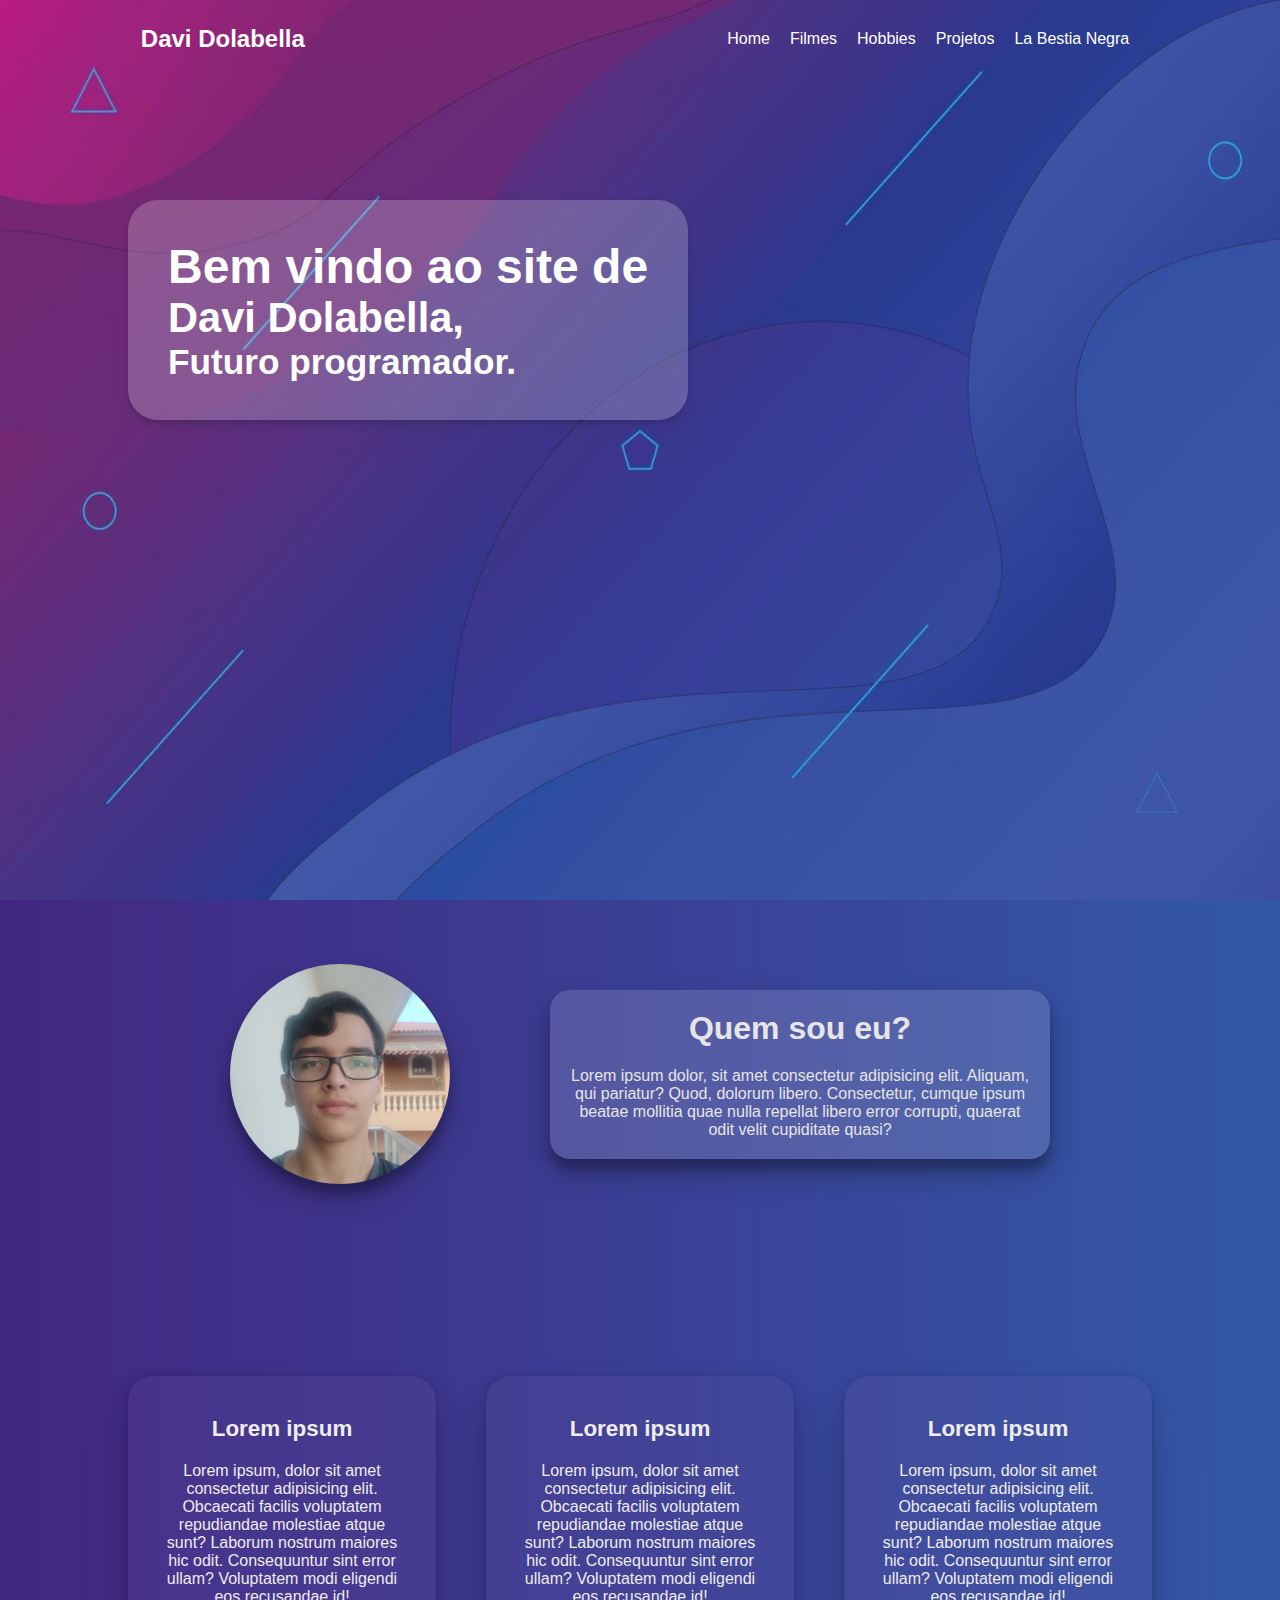
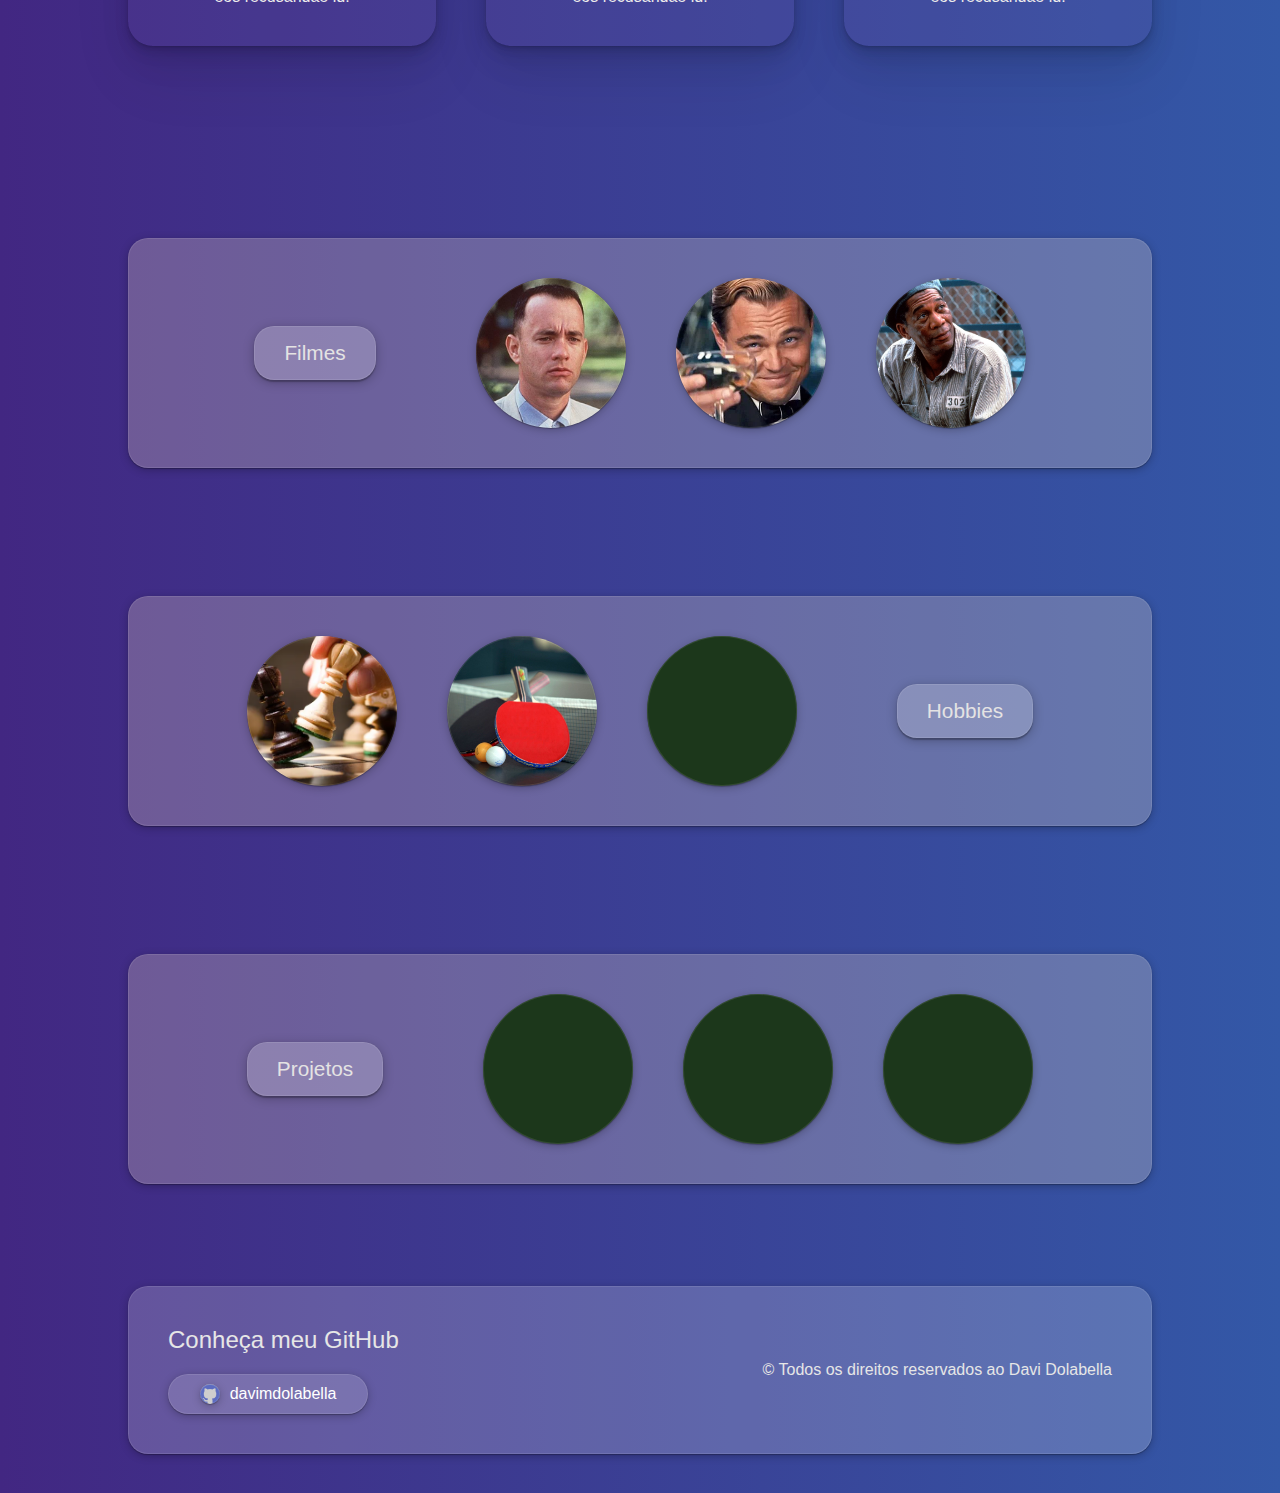
==== commit f83465c7: "Add files via upload" ====
--- a/index.html
+++ b/index.html
@@ -13,9 +13,10 @@
         <nav class="desktop">
             <ul>
                 <li><a href="#">Home</a></li>
-                <li><a href="#">Filmes</a></li>
-                <li><a href="#">Hobbies</a></li>
+                <li><a href="filmes.html">Filmes</a></li>
+                <li><a href="hobbies.html">Hobbies</a></li>
                 <li><a href="#">Projetos</a></li>
+                <li><a href="#">La Bestia Negra</a></li>
             </ul>
         </nav><!--desktop-->
         <div class="menu_mobile_icon"></div>
@@ -77,11 +78,11 @@
 
     <section class="preview p_films">
         <div class="container">
-            <a href="#">Filmes</a>
+            <a href="filmes.html">Filmes</a>
             <div class="filmes_preview preview_c">
-                <div class="single_p filme" style="background-image:url('./img/forrest-gump.jpg');"></div>
-                <div class="single_p filme" style="background-image: url('./img/exterminador-do-futuro.jpg');"></div>
-                <div class="single_p filme" style="background-image: url('./img/django.jpg');"></div>
+                <div class="single_p " style="background-image:url('./img/forrest-gump.jpeg');"></div>
+                <div class="single_p " style="background-image: url('./img/wolf.webp');"></div>
+                <div class="single_p " style="background-image: url('./img/sonho.jpg');"></div>
             </div><!--filmes_preview-->
         </div><!--container-->
     </section><!--preview p_films-->
@@ -90,9 +91,9 @@
         <div class="container">
             <a href="#">Hobbies</a>
             <div class="hobbies_preview preview_c">
-                <div class="single_p hobbies" style="background-image: url('./img/xadrez.webp');"></div>
-                <div class="single_p hobbies" style="background-image: url('./img/tenis-de-mesa.jpg');"></div>
-                <div class="single_p hobbie"></div>
+                <div class="single_p" style="background-image: url('./img/xadrez.webp');"></div>
+                <div class="single_p " style="background-image: url('./img/tenis-de-mesa.jpg');"></div>
+                <div class="single_p "></div>
             </div><!--hobbies_preview-->
         </div><!--container-->
     </section><!--preview p_hobbies-->
@@ -101,9 +102,9 @@
         <div class="container">
             <a href="#">Projetos</a>
             <div class="projects_preview preview_c">
-                <div class="single_p project"></div>
-                <div class="single_p project"></div>
-                <div class="single_p project"></div>
+                <div class="single_p"></div>
+                <div class="single_p"></div>
+                <div class="single_p "></div>
             </div><!--projects_preview-->
         </div><!--container-->
     </section><!--preview p_prjects-->
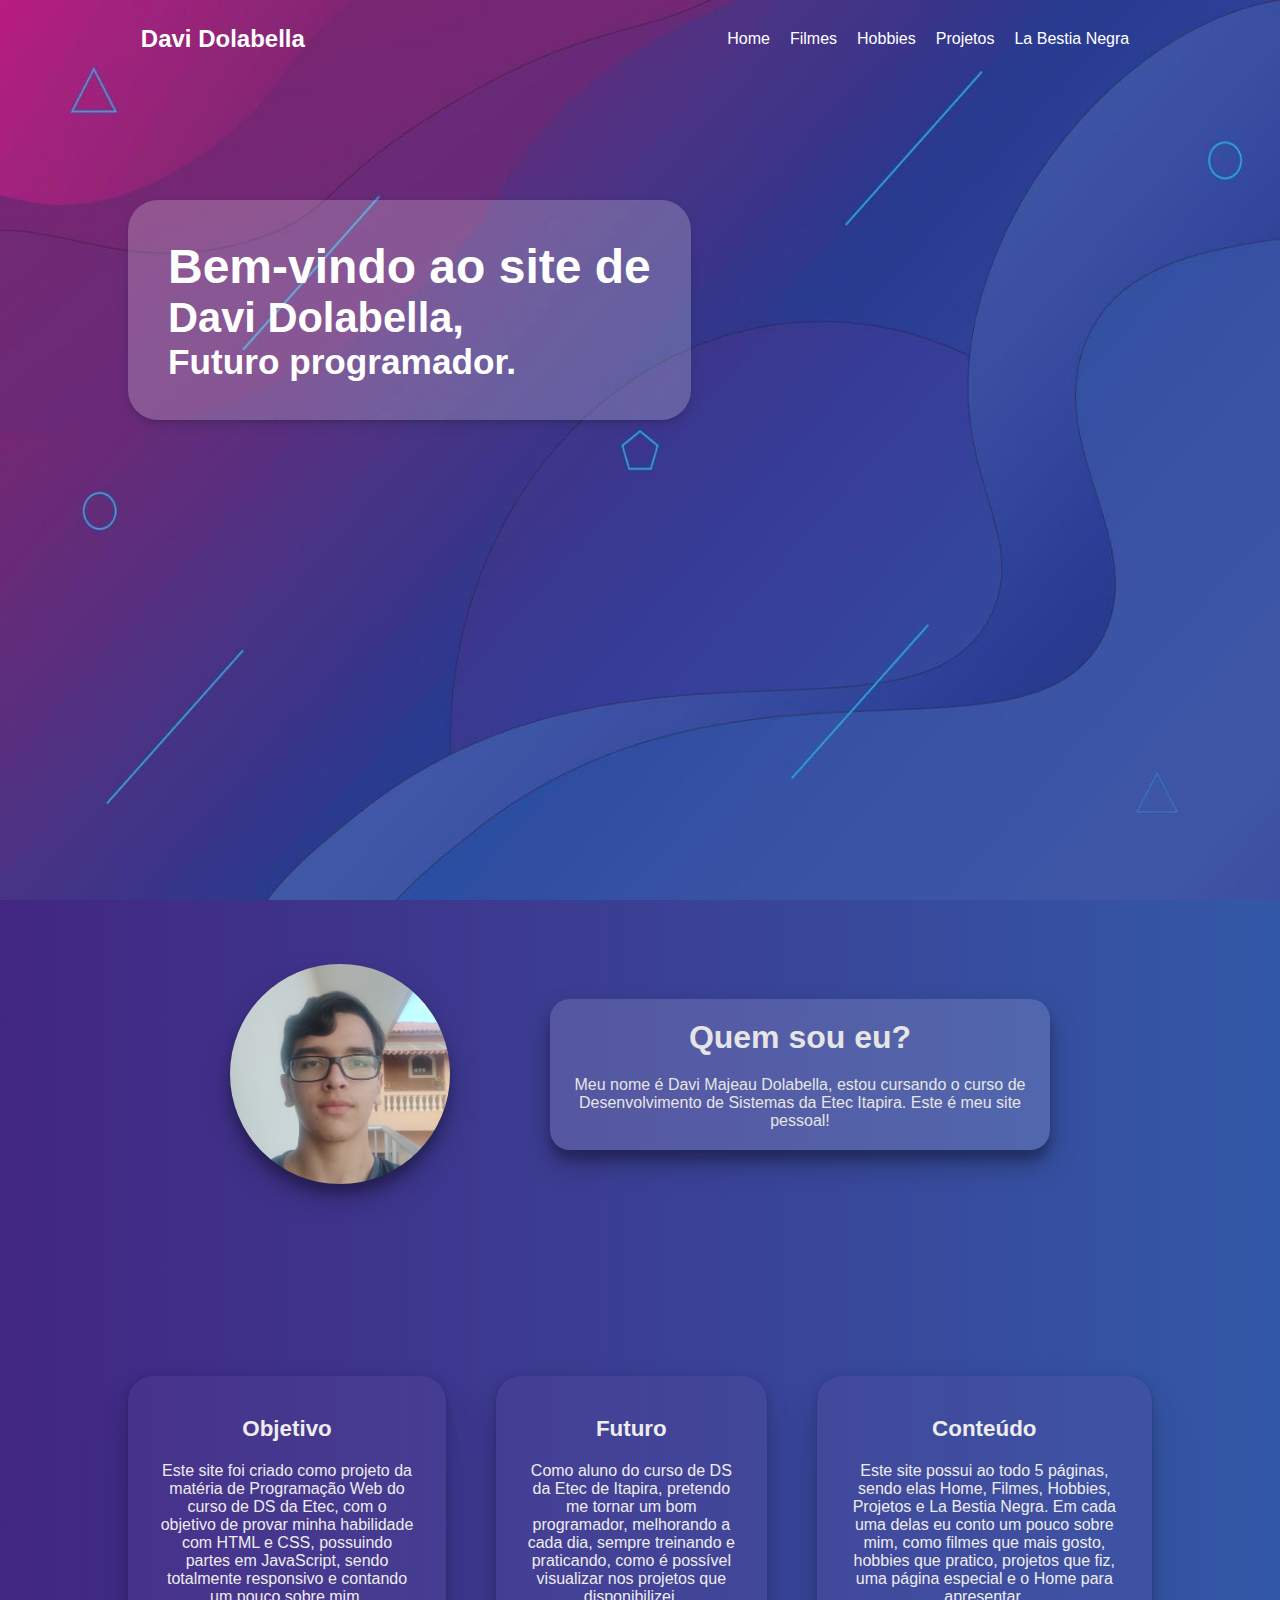
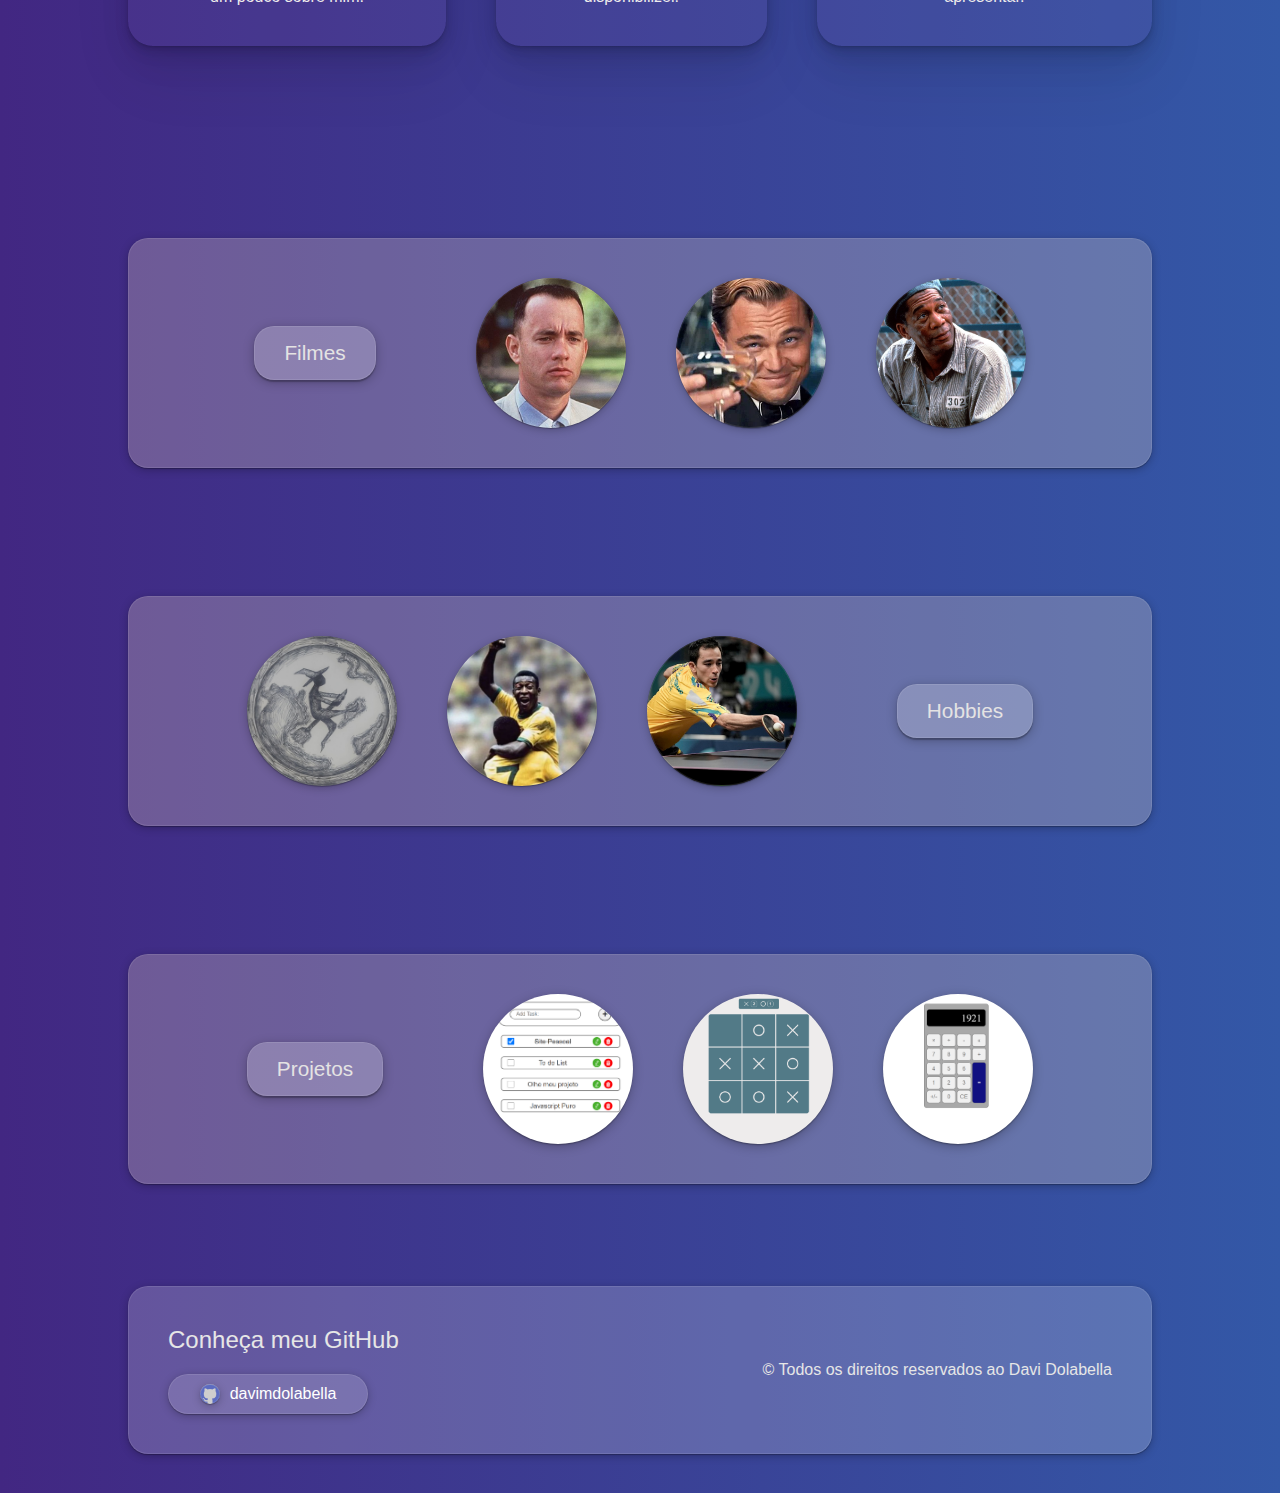
==== commit 04a635cf: "Update index.html" ====
--- a/index.html
+++ b/index.html
@@ -1,13 +1,16 @@
 <!DOCTYPE html>
 <html lang="pt-br">
+
 <head>
     <meta charset="UTF-8">
     <meta name="viewport" content="width=device-width, initial-scale=1.0">
-    <title>Site Pessoal</title>
+    <title>Home</title>
     <link rel="stylesheet" href="css/style.css">
+    <link rel="icon" type="image/x-icon" href="img/cruzeiro2.png">
 </head>
+
 <body>
-    
+
     <header>
         <h2>Davi Dolabella</h2>
         <nav class="desktop">
@@ -15,17 +18,18 @@
                 <li><a href="#">Home</a></li>
                 <li><a href="filmes.html">Filmes</a></li>
                 <li><a href="hobbies.html">Hobbies</a></li>
-                <li><a href="#">Projetos</a></li>
-                <li><a href="#">La Bestia Negra</a></li>
+                <li><a href="projetos.html">Projetos</a></li>
+                <li><a href="zero.html">La Bestia Negra</a></li>
             </ul>
         </nav><!--desktop-->
-        <div class="menu_mobile_icon"></div>
-        <nav class="mobile">
+        <div class="menu_mobile_icon" id="mobile_icon"></div>
+        <nav class="mobile" id="mobile_menu">
             <ul>
                 <li><a href="#">Home</a></li>
-                <li><a href="#">Filmes</a></li>
-                <li><a href="#">Hobbies</a></li>
-                <li><a href="#">Projetos</a></li>
+                <li><a href="filmes.html">Filmes</a></li>
+                <li><a href="hobbies.html">Hobbies</a></li>
+                <li><a href="projetos.html">Projetos</a></li>
+                <li><a href="zero.html">La Bestia Negra</a></li>
             </ul>
         </nav><!--mobile-->
     </header>
@@ -33,7 +37,7 @@
     <section class="hero">
         <div class="container">
             <div class="hero_text">
-                <h2>Bem vindo ao site de</h2>
+                <h2>Bem-vindo ao site de</h2>
                 <h1>Davi Dolabella,</h1>
                 <h3>Futuro programador.</h3>
             </div><!--hero_text-->
@@ -47,7 +51,8 @@
             <div class="about_text">
                 <h2>Quem sou eu?</h2>
                 <p>
-                    Lorem ipsum dolor, sit amet consectetur adipisicing elit. Aliquam, qui pariatur? Quod, dolorum libero. Consectetur, cumque ipsum beatae mollitia quae nulla repellat libero error corrupti, quaerat odit velit cupiditate quasi?
+                    Meu nome é Davi Majeau Dolabella, estou cursando o curso de Desenvolvimento de Sistemas da Etec
+                    Itapira. Este é meu site pessoal!
                 </p>
             </div><!--about_text-->
         </div><!--container-->
@@ -56,21 +61,25 @@
     <section class="content">
         <div class="container">
             <div class="content_single">
-                <h2>Lorem ipsum</h2>
+                <h2>Objetivo</h2>
                 <p>
-                    Lorem ipsum, dolor sit amet consectetur adipisicing elit. Obcaecati facilis voluptatem repudiandae molestiae atque sunt? Laborum nostrum maiores hic odit. Consequuntur sint error ullam? Voluptatem modi eligendi eos recusandae id!
+                    Este site foi criado como projeto da matéria de Programação Web do curso de DS da Etec, com o
+                    objetivo de provar minha habilidade com HTML e CSS, possuindo partes em JavaScript, sendo totalmente
+                    responsivo e contando um pouco sobre mim.
                 </p>
             </div><!--content_single-->
             <div class="content_single">
-                <h2>Lorem ipsum</h2>
+                <h2>Futuro</h2>
                 <p>
-                    Lorem ipsum, dolor sit amet consectetur adipisicing elit. Obcaecati facilis voluptatem repudiandae molestiae atque sunt? Laborum nostrum maiores hic odit. Consequuntur sint error ullam? Voluptatem modi eligendi eos recusandae id!
+                    Como aluno do curso de DS da Etec de Itapira, pretendo me tornar um bom programador, melhorando a cada dia, sempre treinando e praticando, como é possível visualizar nos projetos que disponibilizei.
                 </p>
             </div><!--content_single-->
             <div class="content_single">
-                <h2>Lorem ipsum</h2>
+                <h2>Conteúdo</h2>
                 <p>
-                    Lorem ipsum, dolor sit amet consectetur adipisicing elit. Obcaecati facilis voluptatem repudiandae molestiae atque sunt? Laborum nostrum maiores hic odit. Consequuntur sint error ullam? Voluptatem modi eligendi eos recusandae id!
+                    Este site possui ao todo 5 páginas, sendo elas Home, Filmes, Hobbies, Projetos e La Bestia Negra. Em
+                    cada uma delas eu conto um pouco sobre mim, como filmes que mais gosto, hobbies que pratico,
+                    projetos que fiz, uma página especial e o Home para apresentar.
                 </p>
             </div><!--content_single-->
         </div><!--container-->
@@ -80,37 +89,40 @@
         <div class="container">
             <a href="filmes.html">Filmes</a>
             <div class="filmes_preview preview_c">
-                <div class="single_p " style="background-image:url('./img/forrest-gump.jpeg');"></div>
-                <div class="single_p " style="background-image: url('./img/wolf.webp');"></div>
-                <div class="single_p " style="background-image: url('./img/sonho.jpg');"></div>
+                <div class="single_p" style="background-image:url('./img/forrest-gump.jpeg');"></div>
+                <div class="single_p" style="background-image: url('./img/wolf.webp');"></div>
+                <div class="single_p" style="background-image: url('./img/sonho.jpg');"></div>
             </div><!--filmes_preview-->
         </div><!--container-->
     </section><!--preview p_films-->
 
     <section class="preview p_hobbies">
         <div class="container">
-            <a href="#">Hobbies</a>
+            <a href="hobbies.html">Hobbies</a>
             <div class="hobbies_preview preview_c">
-                <div class="single_p" style="background-image: url('./img/xadrez.webp');"></div>
-                <div class="single_p " style="background-image: url('./img/tenis-de-mesa.jpg');"></div>
-                <div class="single_p "></div>
+                <div class="single_p" style="background-image: url('./img/desenho2.jpg');"></div>
+                <div class="single_p" style="background-image: url('./img/futebol.webp');"></div>
+                <div class="single_p" style="background-image: url(img/tenis-de-mesa.png);"></div>
             </div><!--hobbies_preview-->
         </div><!--container-->
     </section><!--preview p_hobbies-->
 
     <section class="preview p_projects">
         <div class="container">
-            <a href="#">Projetos</a>
+            <a href="projetos.html">Projetos</a>
             <div class="projects_preview preview_c">
-                <div class="single_p"></div>
-                <div class="single_p"></div>
-                <div class="single_p "></div>
+                <a class="single_p" style="background-image:url('./img/projeto1.png'); cursor: pointer;"
+                    href="https://davimdolabella.github.io/ToDoList/" target="_blank"></a>
+                <a class="single_p" style="background-image:url('./img/projeto2.png'); cursor: pointer;"
+                    href="https://davimdolabella.github.io/Jogo-da-Velha/" target="_blank"></a>
+                <a class="single_p" style="background-image:url('./img/projeto3.png'); cursor: pointer;"
+                    href="https://davimdolabella.github.io/Calculadora/" target="_blank"></a>
             </div><!--projects_preview-->
         </div><!--container-->
-    </section><!--preview p_prjects-->
+    </section><!--preview p_projects-->
 
     <footer>
-       <div class="container">
+        <div class="container">
             <div class="social">
                 <h2>Conheça meu GitHub</h2>
                 <div class="single">
@@ -121,8 +133,9 @@
             <div class="direitos">
                 <p>&copy; Todos os direitos reservados ao Davi Dolabella</p>
             </div><!--direitos-->
-       </div><!--container-->
+        </div><!--container-->
     </footer>
+    <script src="js/script.js"></script>
+</body>
 
-</body>
-</html>+</html>
--- a/css/style.css
+++ b/css/style.css
@@ -43,17 +43,18 @@
     cursor: pointer;
 }
 .mobile{
-    box-shadow: rgba(50, 50, 93, 0.25) 0px 6px 12px -2px, rgba(0, 0, 0, 0.3) 0px 3px 7px -3px;
+    box-shadow: rgb(50, 50, 93) 0px 6px 12px -2px, rgb(0, 0, 0) 0px 3px 7px -3px;
     border-radius: 20px;
     display: block;
     position: absolute;
-    background-color: rgba(255, 255, 255, 0.285);
+    background-image:linear-gradient(to right,  rgb(66, 39, 130), rgb(51, 88, 167));
     margin: 0 auto;
     right: 10px;
     top: 70px;
     width: 100%;
     max-width: 200px;
     display: none;
+    z-index: 999;
 }
 .mobile ul{
     width: 100%;
@@ -236,6 +237,7 @@
     background-position:center;
     background-color: rgb(28, 55, 27);
 }
+
 .single_p:hover{
     transform: scale(110%);
     transition: transform 0.2s ease;
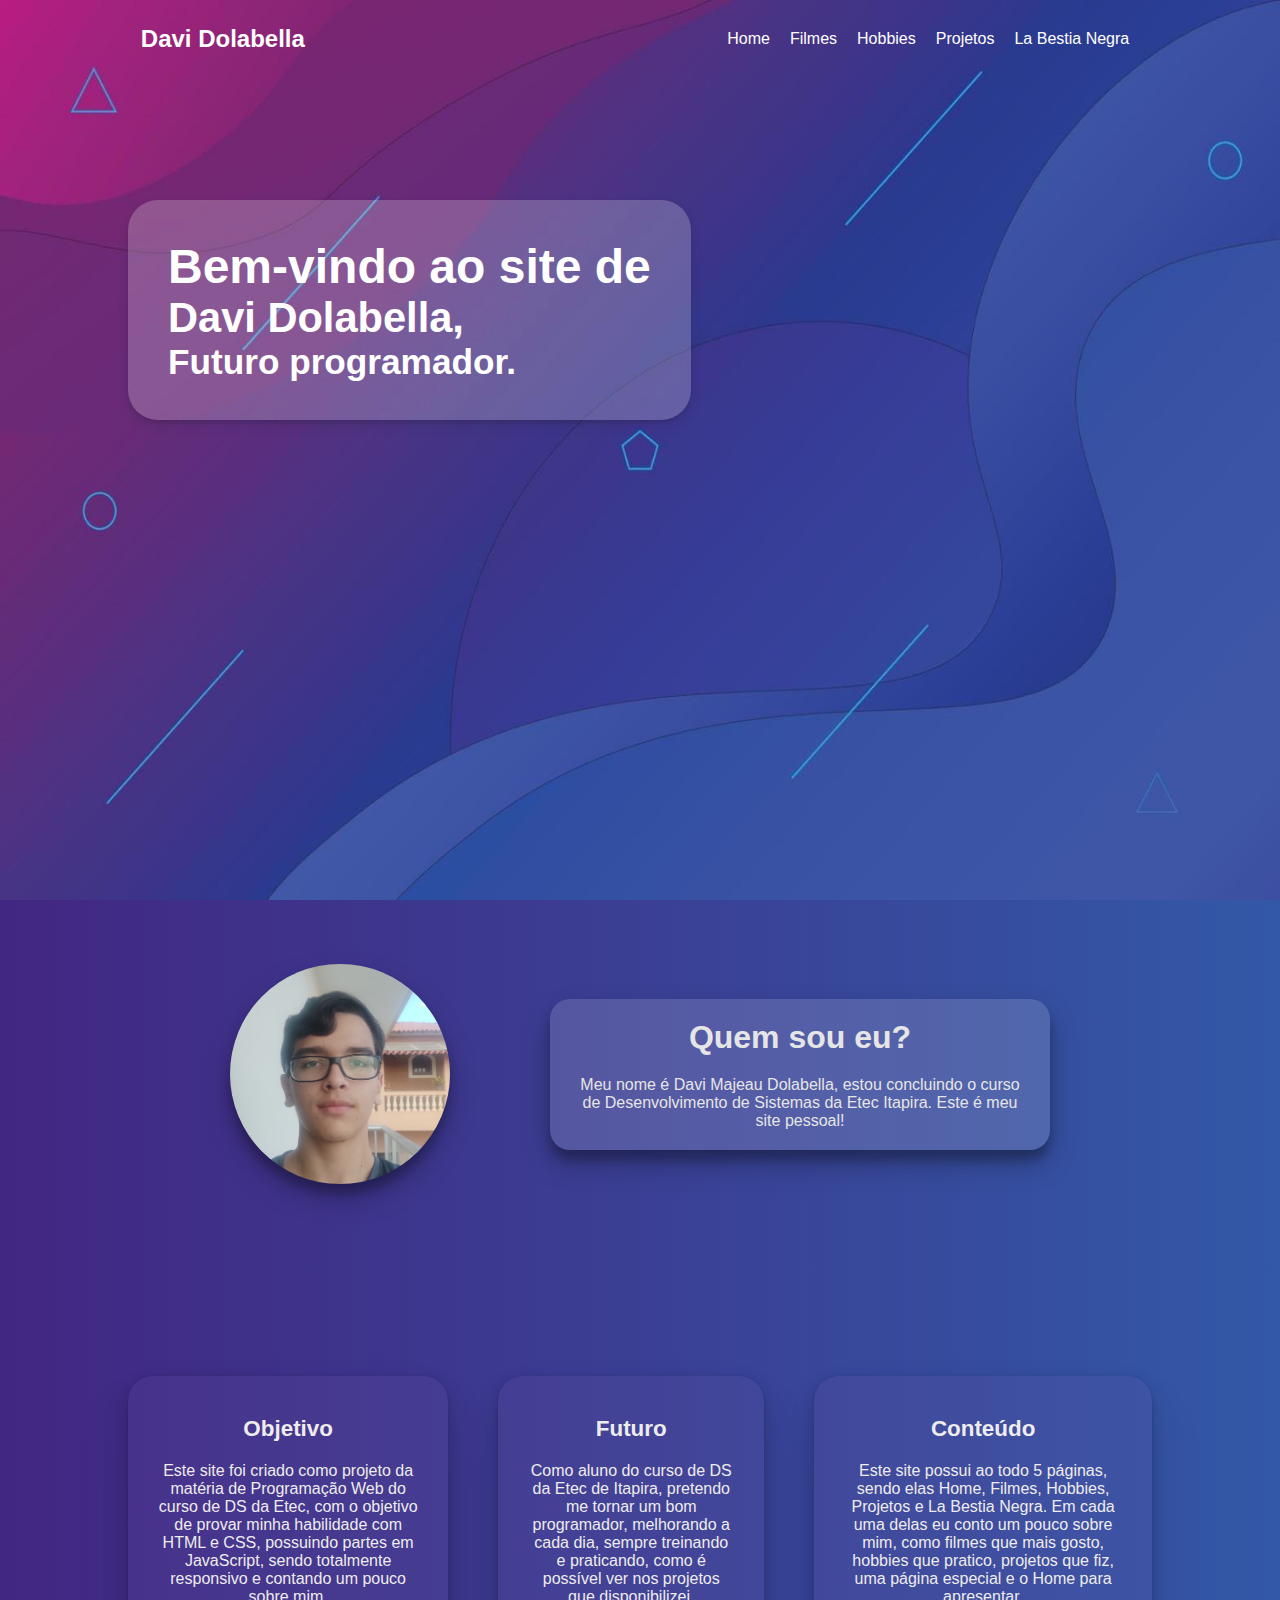
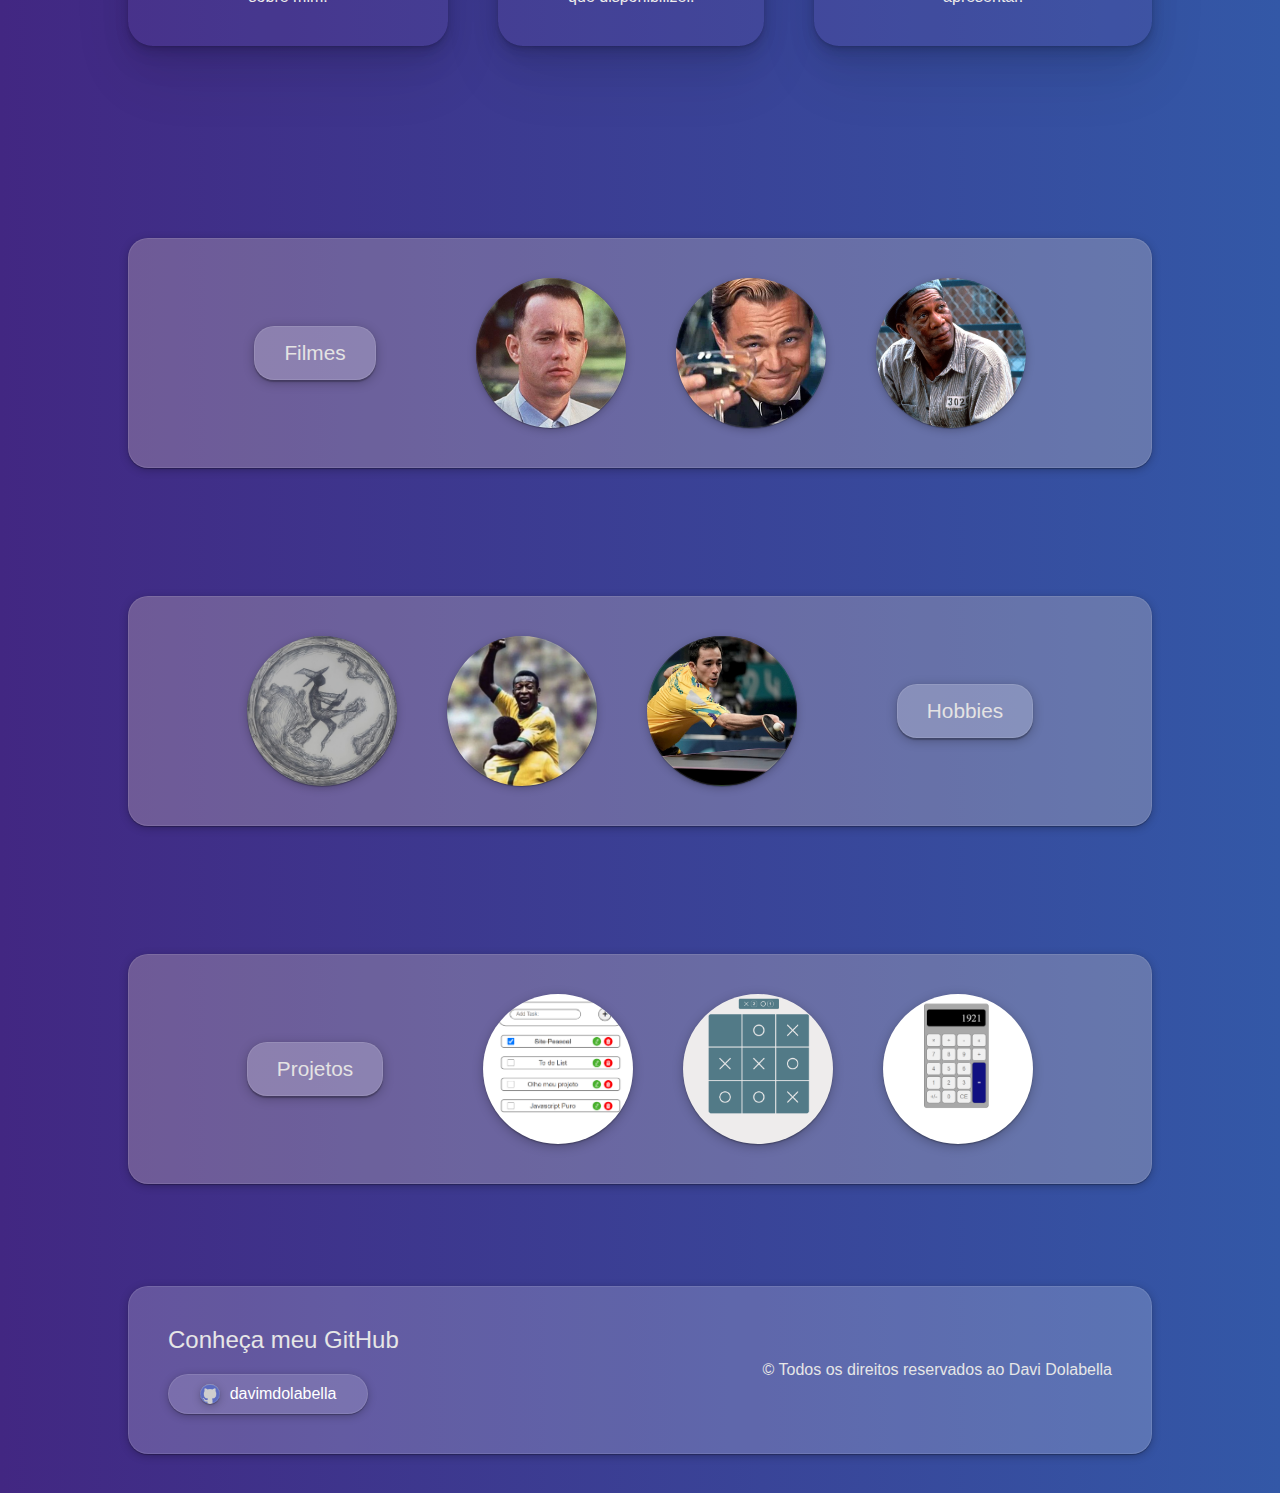
==== commit a4fa3e5a: "Add files via upload" ====
--- a/index.html
+++ b/index.html
@@ -51,7 +51,7 @@
             <div class="about_text">
                 <h2>Quem sou eu?</h2>
                 <p>
-                    Meu nome é Davi Majeau Dolabella, estou cursando o curso de Desenvolvimento de Sistemas da Etec
+                    Meu nome é Davi Majeau Dolabella, estou concluindo o curso de Desenvolvimento de Sistemas da Etec
                     Itapira. Este é meu site pessoal!
                 </p>
             </div><!--about_text-->
@@ -71,7 +71,7 @@
             <div class="content_single">
                 <h2>Futuro</h2>
                 <p>
-                    Como aluno do curso de DS da Etec de Itapira, pretendo me tornar um bom programador, melhorando a cada dia, sempre treinando e praticando, como é possível visualizar nos projetos que disponibilizei.
+                    Como aluno do curso de DS da Etec de Itapira, pretendo me tornar um bom programador, melhorando a cada dia, sempre treinando e praticando, como é possível ver nos projetos que disponibilizei.
                 </p>
             </div><!--content_single-->
             <div class="content_single">
--- a/css/style.css
+++ b/css/style.css
@@ -8,6 +8,8 @@
 html,body{
     height: 100%;
 }
+/*******************************/
+/*header*/
 header{
     color: white;
     position: absolute;
@@ -87,6 +89,7 @@
     transition: 0.2s;
 }
 /*//////////////////////////////////////*/
+/*hero banner*/
 .hero .container{
     color: white;
     background-image: url('../img/banner.jpg');
@@ -117,7 +120,7 @@
 }
 
 /***************************************/
-
+/*section about*/
 .about .container{
     background:linear-gradient(to right,  rgb(66, 39, 130), rgb(51, 88, 167));
     padding:5% 10%;
@@ -155,6 +158,7 @@
     background-color: gray;
 }
 /*****************************************/
+/*section content*/
 .content{
     padding:10%;
     background:linear-gradient(to right,  rgb(66, 39, 130), rgb(51, 88, 167));
@@ -187,6 +191,7 @@
     transform: scale(105%);
 }
 /***************************************/
+/*section prview*/
 .preview{
     background:linear-gradient(to right,  rgb(66, 39, 130), rgb(51, 88, 167));
     height: auto;
@@ -246,6 +251,7 @@
     flex-direction: row-reverse;
 }
 /**************************/
+/*footer*/
 footer{
     background:linear-gradient(to right,  rgb(66, 39, 130), rgb(51, 88, 167));
     padding: 3% 10%;
@@ -315,11 +321,11 @@
     .hero_text{
         position: relative;
         bottom: 100px;
-        max-width: 400px;
+        max-width: 500px;
         width: 100%;
-        padding: 20px;
+        padding:40px 20px;
         height: auto;
-        font-size: 110%;
+        font-size: 150%;
         text-align: center;
     }
     /****************************/
@@ -366,3 +372,14 @@
         align-items: center;
     }
 }
+@media screen and (max-width: 512px){
+    .hero_text{
+        position: relative;
+        bottom: 100px;
+        max-width: 500px;
+        width: 100%;
+        padding:20px;
+        height: auto;
+        font-size: 110%;
+    }
+}
